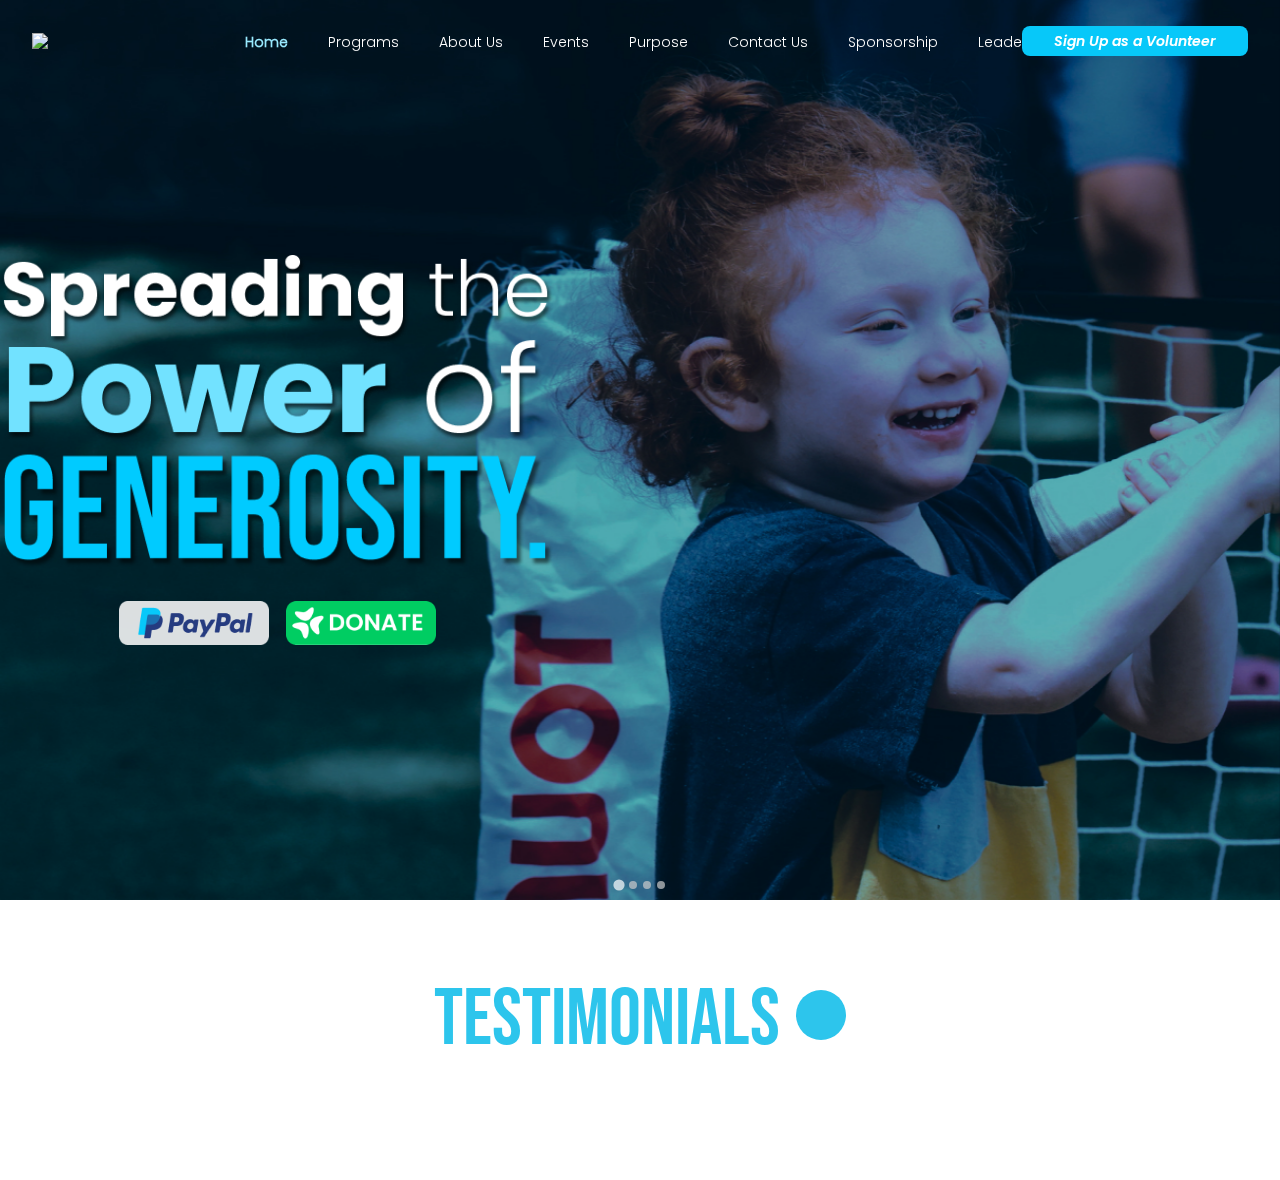
==== index.html @ 35d77b25 "Base files" ====
<!DOCTYPE html>
<html lang="en">

<head>
  <meta charset="UTF-8">
  <meta name="viewport" content="width=device-width, initial-scale=1.0">
  <title>Document</title>
  <link rel="preconnect" href="https://fonts.googleapis.com">
  <link rel="preconnect" href="https://fonts.gstatic.com" crossorigin>
  <link href="https://fonts.googleapis.com/css2?family=Bebas+Neue&display=swap" rel="stylesheet">
  <link rel="stylesheet" href="./css/index.css" />
  <link rel="stylesheet" href="./css/banner.css" />
  <link rel="stylesheet" href="./css/testimonials.css" />
  <link rel="stylesheet" href="./css/splide.min.css" />
</head>

<body>
  <header class="header">
    <div class="header_container">
      <a class="header_logo" href="https://givebackcommunity.org/">
        <figure class="header_logo_image">
          <img src="https://givebackcommunity.org/wp-content/uploads/2024/07/Recurso-1190.png"
            alt="Give back Community">
        </figure>

      </a>
      <nav>
        <div class="menu-main-menu-container">
          <ul id="menu" class="header_menu">
            <li id="menu-item-4943"
              class="menu-item menu-item-type-post_type menu-item-object-page menu-item-home current-menu-item page_item page-item-4826 current_page_item menu-item-4943">
              <a href="https://givebackcommunity.org/" aria-current="page" class="menu-link">Home</a>
            </li>
            <li id="menu-item-4942" class="menu-item menu-item-type-post_type menu-item-object-page menu-item-4942"><a
                href="https://givebackcommunity.org/our-programs/" class="menu-link">Programs</a></li>
            <li id="menu-item-4946" class="menu-item menu-item-type-post_type menu-item-object-page menu-item-4946"><a
                href="https://givebackcommunity.org/about/" class="menu-link">About Us</a></li>
            <li id="menu-item-4946" class="menu-item menu-item-type-post_type menu-item-object-page menu-item-4946"><a
                href="https://givebackcommunity.org/events/" class="menu-link">Events</a></li>
            <li id="menu-item-4949" class="menu-item menu-item-type-post_type menu-item-object-page menu-item-4949"><a
                href="https://givebackcommunity.org/our-values/" class="menu-link">Purpose</a></li>
                <li id="menu-item-4955" class="menu-item menu-item-type-post_type menu-item-object-page menu-item-4955"><a
                  href="https://givebackcommunity.org/contact-us/" class="menu-link">Contact Us</a></li>
            <li id="menu-item-7226" class="menu-item menu-item-type-post_type menu-item-object-page menu-item-7226"><a
                href="https://givebackcommunity.org/sponsorship/" class="menu-link">Sponsorship</a></li>
            <li id="menu-item-7502" class="menu-item menu-item-type-post_type menu-item-object-page menu-item-7502"><a
                href="https://givebackcommunity.org/leaders/" class="menu-link">Leaders</a></li>
            <!-- <li id="menu-item-4952" class="menu-item menu-item-type-post_type menu-item-object-page menu-item-4952"><a
                href="https://givebackcommunity.org/blog/" class="menu-link">Blog</a></li> -->
            
          </ul>
        </div>
      </nav>
      <div class="header_action">
        <a href="https://givebackcommunity.org/gbc-game-day-sign-up-form/" class="btn btn-blue btn-small">Sign Up as a
          Volunteer</a>
      </div>
    </div>
  </header>
  <main>
    <section class="banner">
      <div class="banner_container">
        <div class="banner_wrapper">
          <div class="banner_text">
            <img src="./images/banner_text.png" />
          </div>
          <div class="banner_action">
            <div class="banner_home_action_donations">
              
              <div class="">
                <form action="https://www.paypal.com/donate" method="post" target="_top" style="display: flex;">
                  <input type="hidden" name="hosted_button_id" value="H4XTCT929BQM6" />
                  <input class="btn-paypal" type="image"
                    src="./images/paypal.png" border="0" name="submit"
                    title="PayPal - The safer, easier way to pay online!" alt="Donate with PayPal button" />
                  <img alt="" border="0" src="https://www.paypal.com/en_US/i/scr/pixel.gif" width="1" height="1" />
                </form>
              </div>
              <a href="https://givebackcommunity.org/donations/" class="banner_donate">
                <img class="btn-paypal" src="./images/donate.png"
                  alt="Donate" />
              </a>
            </div>
            <!-- <a href="https://givebackcommunity.org/gbc-game-day-sign-up-form/"
              class="btn btn-lightblue btn-xs banner_home_action_volunteer">Sign Up as a Volunteer</a> -->
          </div>
        </div>
      </div>
      <div id="splideBannerHome" class="splide banner_splide" aria-label="Splide Basic HTML Example">
        <div class="splide__track">
          <ul class="splide__list">
            <li class="splide__slide">
              <img class="banner_splide_image banner_splide_image-desktop"
                src="./images/banner.jpg" alt="Chick fil a" />
              <img class="banner_splide_image banner_splide_image-tablet"
                src="https://givebackcommunity.org/wp-content/uploads/2024/05/Tablet-1.jpg" alt="Chick fil a" />
              <img class="banner_splide_image banner_splide_image-mobile"
                src="https://givebackcommunity.org/wp-content/uploads/2024/05/mobile-1.jpg" alt="Chick fil a" />
            </li>
            <li class="splide__slide">
              <img class="banner_splide_image banner_splide_image-desktop"
                src="./images/banner.jpg" alt="Chick fil a" />
              <img class="banner_splide_image banner_splide_image-tablet"
                src="https://givebackcommunity.org/wp-content/uploads/2024/05/Tablet-2.jpg" alt="Chick fil a" />
              <img class="banner_splide_image banner_splide_image-mobile"
                src="https://givebackcommunity.org/wp-content/uploads/2024/05/mobile-2.jpg" alt="Chick fil a" />
            </li>
            <li class="splide__slide">
              <img class="banner_splide_image banner_splide_image-desktop"
                src="./images/banner.jpg" alt="Chick fil a" />
              <img class="banner_splide_image banner_splide_image-tablet"
                src="https://givebackcommunity.org/wp-content/uploads/2024/05/Tablet-3.jpg" alt="Chick fil a" />
              <img class="banner_splide_image banner_splide_image-mobile"
                src="https://givebackcommunity.org/wp-content/uploads/2024/05/mobile-3.jpg" alt="Chick fil a" />
            </li>
            <li class="splide__slide">
              <img class="banner_splide_image banner_splide_image-desktop"
                src="./images/banner.jpg" alt="Chick fil a" />
              <img class="banner_splide_image banner_splide_image-tablet"
                src="https://givebackcommunity.org/wp-content/uploads/2024/05/Tablet-4.jpg" alt="Chick fil a" />
              <img class="banner_splide_image banner_splide_image-mobile"
                src="https://givebackcommunity.org/wp-content/uploads/2024/05/mobile-4.jpg" alt="Chick fil a" />
            </li>
          </ul>
        </div>
      </div>
    </section>
    <section class="testimonials">
      <h3 class="title title-h3 t-blue-dark t-center title-decorator testimonials_title">
       testimonials <div />
      </h3>
      <!-- <div class="testimonials_list">
        <div class="testimonials_item">
          <img class="testimonials_item_image" src="https://givebackcommunity.org/wp-content/uploads/2024/04/Rachel.jpg" />         
        </div>
        <div>
          <div class="testimonials_item_head">
            <span class="testimonials_item_year">16 years old</span>
            <h3 class="testimonials_item_name">Rachel</h3>
          </div>
          <p class="testimonials_item_text">
            “Being a part of The Give Back Community has benefitted me in ways i can’t even explain. My experience with Give Back School has impacted my life already, it’s an experience I would have everyday if i could.
          </p>
          <p class="testimonials_item_text">
            The children radiate so much happiness, love, and purity that i end up receiving so much more than I gave, i always leave feeling so full of joy. I have learned things from them that i don’t know I would have learned otherwise.”
          </p>
          <div class="testimonials_item_footer">High School Student in Rio de Janeiro</div>
        </div>
      </div> -->
    </section>
  </main>
  <footer></footer>
</body>
<script src="./js/splide.min.js"></script>
<script src="./js/main.js"></script>
</html>
---- css/index.css ----
@font-face {
  font-family: "Poppins";
  src: url("../webfonts/Poppins-BoldItalic.woff2") format("woff2"),
    url("../webfonts/Poppins-BoldItalic.woff") format("woff");
  font-weight: bold;
  font-style: italic;
  font-display: swap;
}

@font-face {
  font-family: "Poppins";
  src: url("../webfonts/Poppins-SemiBoldItalic.woff2") format("woff2"),
    url("../webfonts/Poppins-SemiBoldItalic.woff") format("woff");
  font-weight: 600;
  font-style: italic;
  font-display: swap;
}

@font-face {
  font-family: "Poppins";
  src: url("../webfonts/Poppins-Light.woff2") format("woff2"),
    url("../webfonts/Poppins-Light.woff") format("woff");
  font-weight: 300;
  font-style: normal;
  font-display: swap;
}

@font-face {
  font-family: "Poppins";
  src: url("../webfonts/Poppins-LightItalic.woff2") format("woff2"),
    url("../webfonts/Poppins-LightItalic.woff") format("woff");
  font-weight: 300;
  font-style: italic;
  font-display: swap;
}

@font-face {
  font-family: "Poppins";
  src: url("../webfonts/Poppins-Italic.woff2") format("woff2"),
    url("../webfonts/Poppins-Italic.woff") format("woff");
  font-weight: normal;
  font-style: italic;
  font-display: swap;
}

:root {
 --primary: #07C8F9; 
 --primary-light: #99EAFF; 
 --primary-dark: #2DC5EC; 
 --secundary-dark: #05243d; 
 --white: #FFFFFF;
}

* {
  box-sizing: border-box;
}

body {
  font-family: "Poppins";
  margin: 0;
}

a,
a:visited {
  text-decoration: none;
}
p,
h1,
h2,
h3,
h4,
h5,
h6 {
  margin: 0;
}
figure {
  margin: 0;
  font-size: 0;
}
ul {
  padding: 0;
  margin: 0;
}
li {
  list-style: none;
}

.title-h3 {
  font-size: 5rem;
  line-height: 5rem;
}
.title {
  font-family: "Bebas Neue", sans-serif;
  text-transform: uppercase;
  font-weight: 300;
}
.title-decorator {
  display: flex;
  align-items: center;
  gap: 1rem;
}
.title-decorator div {
  width: 50px;
  height: 50px;
  background-color: var(--primary-dark);
  border-radius: 50px;
  margin: -10px 0 0;
}

.t-blue-dark {
  color: var(--primary-dark);
}
.t-center {
  text-align: center;
}

.btn.btn-blue {
  color: var(--white);
  background-color: var(--primary);
}

.btn-small {
  line-height: 0.875rem;
  font-size: 0.875rem;
  padding: 0.5rem 2rem;
  border-radius: 0.5rem;
}
.btn {
  font-style: italic;
  font-weight: 600;
  cursor: pointer;
  transition: all 0.15s ease-in-out;
  display: inline-block;
}

/*HEADER*/
.header {
  position: fixed;
  width: 100%;
  display: -webkit-box;
  display: -ms-flexbox;
  display: flex;
  -webkit-box-align: center;
  -ms-flex-align: center;
  align-items: center;
  padding: 0 2rem;
  z-index: 99;
  transition: all 0.25s ease-in-out;
}
.header_scrolled {
  background-color: var(--secundary-dark);
  -webkit-box-shadow: 3px 7px 12px 5px rgba(0, 0, 0, 0.11);
  box-shadow: 3px 7px 12px 5px rgba(0, 0, 0, 0.11);
}
.header .header_container {
  position: relative;
  width: 100%;
  height: 82px;
  display: -webkit-box;
  display: -ms-flexbox;
  display: flex;
  -webkit-box-align: center;
  -ms-flex-align: center;
  align-items: center;
  -webkit-box-pack: justify;
  -ms-flex-pack: justify;
  justify-content: space-between;
}
.header .header_logo {
  z-index: 99;
}
.header .header_logo_image {
  z-index: 9;
  width: 168px;
}
.header .header_logo_image img {
  width: 100%;
  cursor: pointer;
}
.header .header_menu {
  position: absolute;
  left: 0;
  right: 0;
  height: 82px;
  display: -webkit-box;
  display: -ms-flexbox;
  display: flex;
  -webkit-box-align: center;
  -ms-flex-align: center;
  align-items: center;
  -webkit-box-pack: center;
  -ms-flex-pack: center;
  justify-content: center;
  gap: 2.5rem;
  top: 0;
}
.header .header_menu a {
  color: var(--white);
  font-weight: 300;
  font-size: 0.875rem;
}
.header .header_menu .current_page_item a, .header .menu .current_page_item a:hover {
  color: var(--primary-light);
  font-weight: bold;
}
.header .header_action {
  z-index: 9;
}
/*HEADER*/

/*BANNER*/
.banner {}
/*BANNER*/

/*FOOTER*/
.footer {}
/*FOOTER*/
---- css/banner.css ----
/*
* BANNER
*/
.banner {
  background-color: #00101d;
  position: relative;
  overflow: hidden;
}

.banner_splide_image {
  width: 100%;
}

.banner_splide_image-tablet,
.banner_splide_image-mobile {
  display: none;
  visibility: hidden;
}

.banner_home_action_donations {
  display: flex;
  gap: 1rem;
  justify-content: center;
}
.btn-paypal {
  max-width: 150px;
}

.btn-paypal:hover {
  opacity: 0.8;
}

.banner_container {
  position: absolute;
  z-index: 4;
  width: 100%;
  height: 100%;
  display: -webkit-box;
  display: -ms-flexbox;
  display: flex;
  -webkit-box-align: center;
  -ms-flex-align: center;
  align-items: center;
  -webkit-box-pack: center;
  -ms-flex-pack: center;
  justify-content: center;
}

.banner_wrapper {
  max-width: 1280px;
  width: 100%;
  margin: 0 auto;
  height: 100%;
  display: flex;
  flex-direction: column;
  justify-content: center;
}

.banner_text {
  margin: 0 0 25px;
}
.banner_text img {
  max-width: 554px;
}
.banner_donate {
  display: flex;
}

.banner_action {
  max-width: 554px;
  width: 100%;
  display: flex;
  align-items: center;
  justify-content: center;
  gap: 1rem;
}

@media screen and (max-width: 1280px) {

  .banner_splide,
  .banner_splide .splide__track {
    height: 100vh;
  }

  .banner_splide .splide__slide img {
    height: 100vh;
    -o-object-fit: cover;
    object-fit: cover;
    -o-object-position: center;
    object-position: center;
  }

  .banner {
    overflow: hidden;
  }

  .banner_action {
    display: -webkit-box;
    display: -ms-flexbox;
    display: flex;
    -webkit-box-orient: vertical;
    -webkit-box-direction: normal;
    -ms-flex-direction: column;
    flex-direction: column;
    gap: 1rem;
  }

  #splideHome .splide__arrows {
    display: none;
    visibility: hidden;
  }
}

@media screen and (max-width: 1024px) {
  
}

@media screen and (max-width: 980px) {


}

@media screen and (max-width: 768px) {
  .banner {
    height: calc(100vh - 82px);
  }

  .banner_splide_image-desktop {
    display: none;
    visibility: hidden;
  }

  .banner_splide_image-tablet {
    display: block;
    visibility: visible;
  }
}

@media screen and (max-width: 580px) {

  .banner_splide_image-desktop,
  .banner_splide_image-tablet {
    display: none;
    visibility: hidden;
  }

  .banner_splide_image-mobile {
    display: block;
    visibility: visible;
  }
}
---- css/testimonials.css ----
.testimonials {
  padding: 5rem 0;
  display: flex;
  flex-direction: column;
}
.testimonials_title {
  align-self: center;
  justify-self: center;
  margin: 0 0 2.5rem;
}
.testimonials_list {
  display: grid;
  grid-template: 1fr / 1fr 1fr;
  gap: 2rem;
}
.testimonials_item {}
.testimonials_item_image {}
.testimonials_item_head {}
.testimonials_item_year {}
.testimonials_item_name {}
.testimonials_item_text {}
.testimonials_item_footer {}
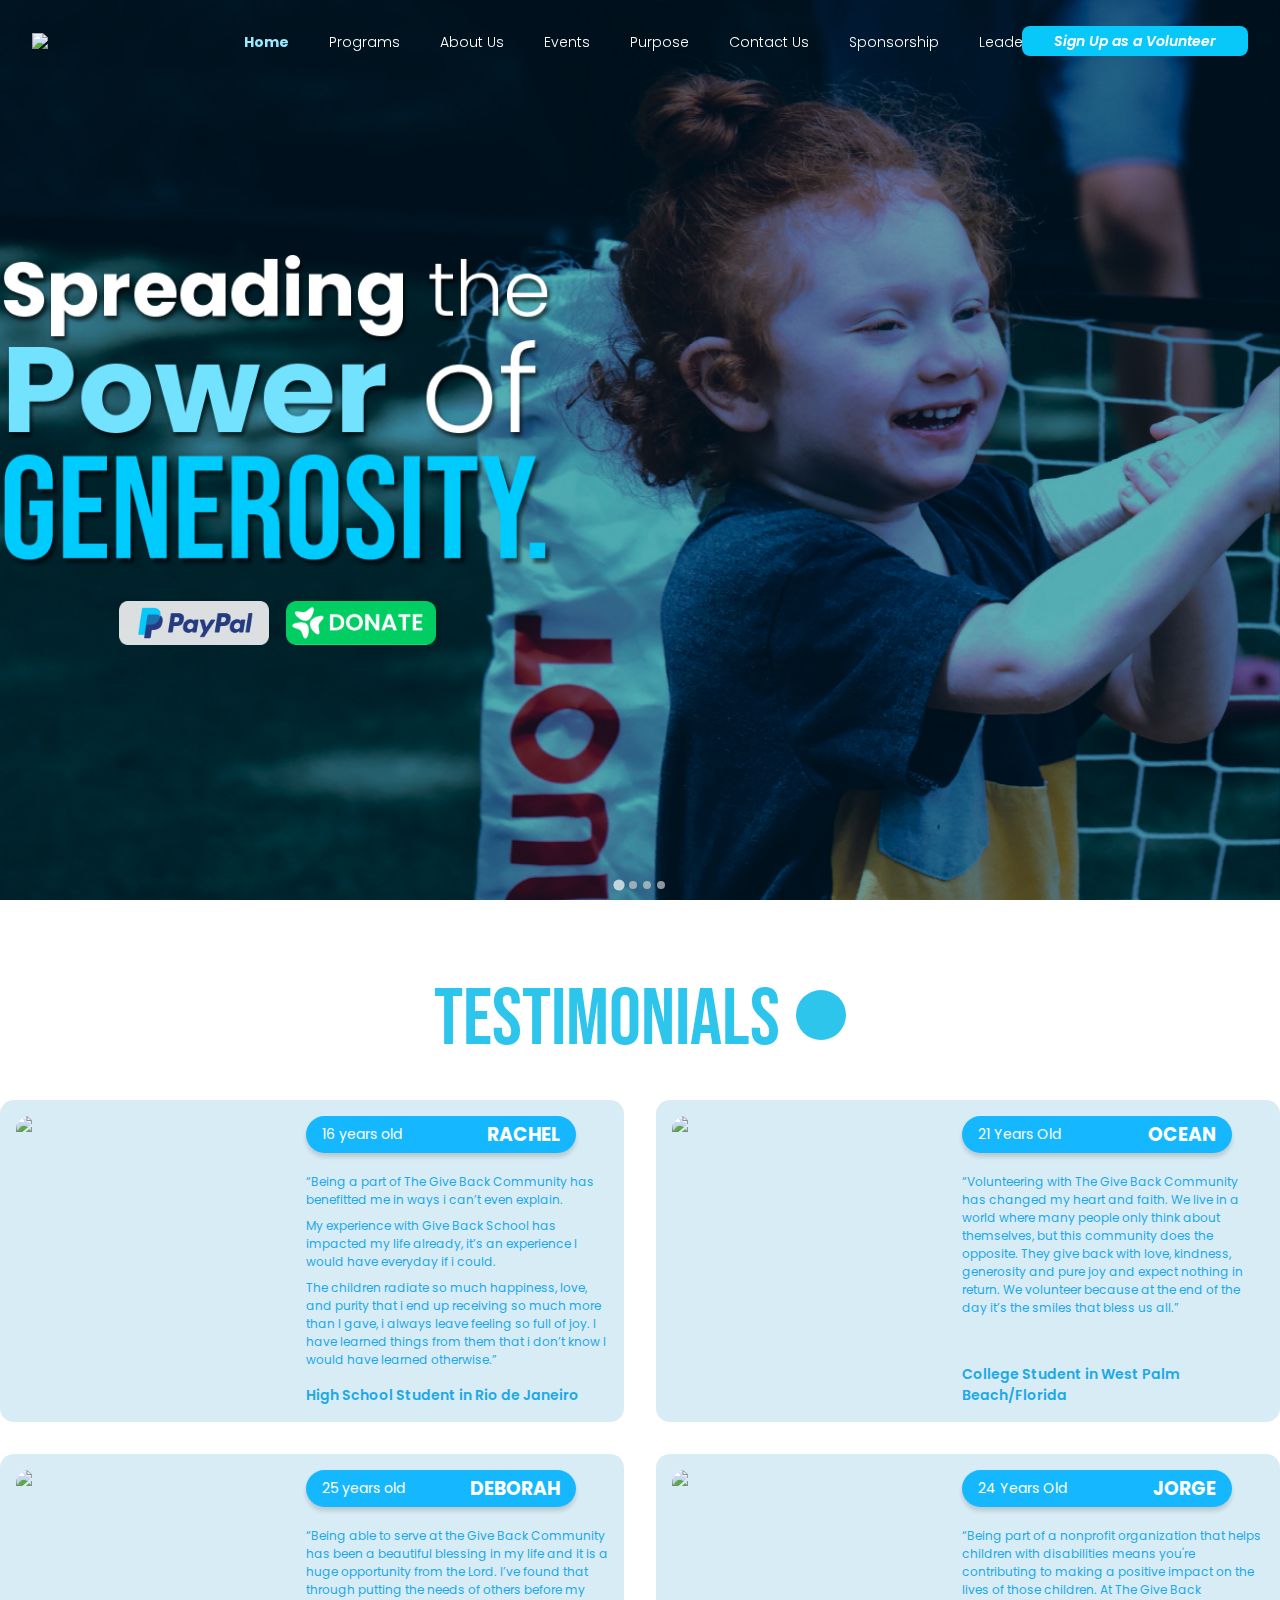
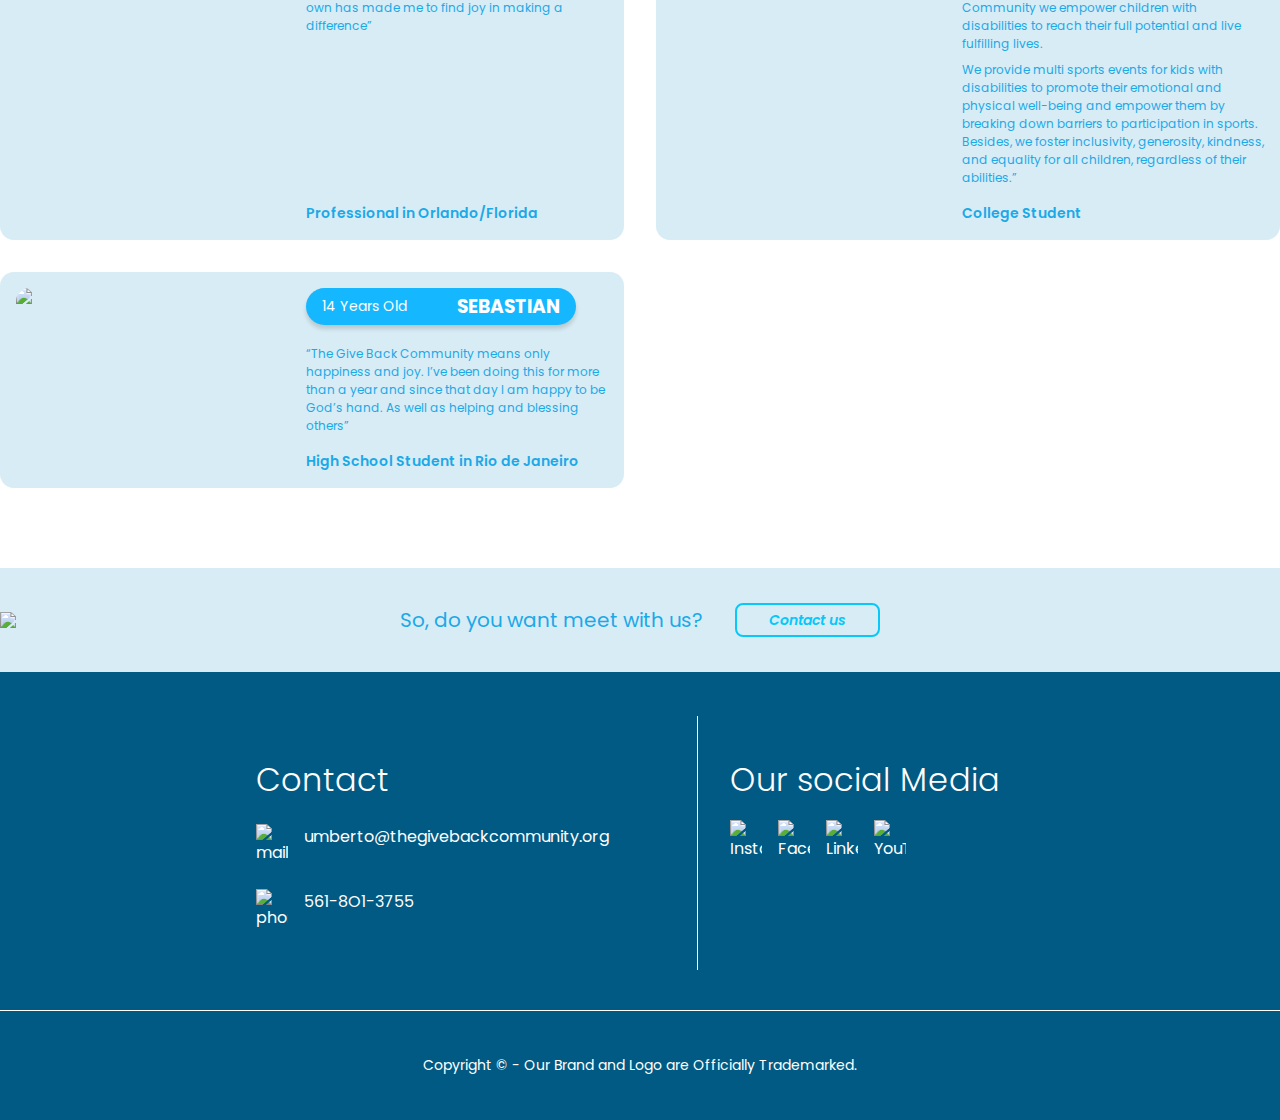
==== commit c04ecb86: "Footer, and testimonials" ====
--- a/index.html
+++ b/index.html
@@ -8,6 +8,9 @@
   <link rel="preconnect" href="https://fonts.googleapis.com">
   <link rel="preconnect" href="https://fonts.gstatic.com" crossorigin>
   <link href="https://fonts.googleapis.com/css2?family=Bebas+Neue&display=swap" rel="stylesheet">
+  <link rel="preconnect" href="https://fonts.googleapis.com">
+  <link rel="preconnect" href="https://fonts.gstatic.com" crossorigin>
+  <link href="https://fonts.googleapis.com/css2?family=Poppins:ital,wght@0,100;0,200;0,300;0,400;0,500;0,600;0,700;0,800;0,900;1,100;1,200;1,300;1,400;1,500;1,600;1,700;1,800;1,900&display=swap" rel="stylesheet">
   <link rel="stylesheet" href="./css/index.css" />
   <link rel="stylesheet" href="./css/banner.css" />
   <link rel="stylesheet" href="./css/testimonials.css" />
@@ -22,7 +25,6 @@
           <img src="https://givebackcommunity.org/wp-content/uploads/2024/07/Recurso-1190.png"
             alt="Give back Community">
         </figure>
-
       </a>
       <nav>
         <div class="menu-main-menu-container">
@@ -129,27 +131,171 @@
       <h3 class="title title-h3 t-blue-dark t-center title-decorator testimonials_title">
        testimonials <div />
       </h3>
-      <!-- <div class="testimonials_list">
-        <div class="testimonials_item">
-          <img class="testimonials_item_image" src="https://givebackcommunity.org/wp-content/uploads/2024/04/Rachel.jpg" />         
-        </div>
-        <div>
-          <div class="testimonials_item_head">
-            <span class="testimonials_item_year">16 years old</span>
-            <h3 class="testimonials_item_name">Rachel</h3>
-          </div>
-          <p class="testimonials_item_text">
-            “Being a part of The Give Back Community has benefitted me in ways i can’t even explain. My experience with Give Back School has impacted my life already, it’s an experience I would have everyday if i could.
-          </p>
-          <p class="testimonials_item_text">
-            The children radiate so much happiness, love, and purity that i end up receiving so much more than I gave, i always leave feeling so full of joy. I have learned things from them that i don’t know I would have learned otherwise.”
-          </p>
-          <div class="testimonials_item_footer">High School Student in Rio de Janeiro</div>
-        </div>
-      </div> -->
+      <div class="container">
+        <div class="testimonials_list">
+          <div class="testimonials_item">
+            <img class="testimonials_item_image" src="https://givebackcommunity.org/wp-content/uploads/2024/04/Rachel.jpg" />   
+            <div class="testimonials_item_right">
+              <div class="testimonials_item_body">
+                <div class="testimonials_item_head">
+                  <span class="testimonials_item_year">16 years old</span>
+                  <h3 class="testimonials_item_name">Rachel</h3>
+                </div>
+                <div>
+                  <p class="testimonials_item_text">
+                    “Being a part of The Give Back Community has benefitted me in ways i can’t even explain.
+                  </p>
+                  <p class="testimonials_item_text">
+                    My experience with Give Back School has impacted my life already, it’s an experience I would have everyday if i could.
+                  </p>
+                  <p class="testimonials_item_text">
+                    The children radiate so much happiness, love, and purity that i end up receiving so much more than I gave, i always leave feeling so full of joy. I have learned things from them that i don’t know I would have learned otherwise.”
+                  </p>
+                </div>
+              </div>
+              <div class="testimonials_item_footer">High School Student in Rio de Janeiro</div>
+            </div>      
+          </div>
+          <div class="testimonials_item">
+            <img class="testimonials_item_image" src="https://givebackcommunity.org/wp-content/uploads/2024/04/ocean.jpg" />   
+            <div class="testimonials_item_right">
+              <div class="testimonials_item_body">
+                <div class="testimonials_item_head">
+                  <span class="testimonials_item_year">21 Years Old</span>
+                  <h3 class="testimonials_item_name">Ocean</h3>
+                </div>
+                <div>
+                  <p class="testimonials_item_text">
+                    “Volunteering with The Give Back Community has changed my heart and faith. We live in a world where many people only think about themselves, but this community does the opposite. They give back with love, kindness, generosity and pure joy and expect nothing in return. We volunteer because at the end of the day it’s the smiles that bless us all.”
+                  </p>
+                </div>
+              </div>
+              <div class="testimonials_item_footer">College Student in West Palm Beach/Florida</div>
+            </div>      
+          </div>
+          <div class="testimonials_item">
+            <img class="testimonials_item_image" src="https://givebackcommunity.org/wp-content/uploads/2024/04/debora.jpg" />   
+            <div class="testimonials_item_right">
+              <div class="testimonials_item_body">
+                <div class="testimonials_item_head">
+                  <span class="testimonials_item_year">25 years old</span>
+                  <h3 class="testimonials_item_name">Deborah</h3>
+                </div>
+                <div>
+                  <p class="testimonials_item_text">
+                    “Being able to serve at the Give Back Community has been a beautiful blessing in my life and it is a huge opportunity from the Lord. I’ve found that through putting the needs of others before my own has made me to find joy in making a difference”
+                  </p>
+                </div>
+              </div>
+              <div class="testimonials_item_footer">Professional in Orlando/Florida</div>
+            </div>      
+          </div>
+          <div class="testimonials_item">
+            <img class="testimonials_item_image" src="https://givebackcommunity.org/wp-content/uploads/2024/04/debora.jpg" />   
+            <div class="testimonials_item_right">
+              <div class="testimonials_item_body">
+                <div class="testimonials_item_head">
+                  <span class="testimonials_item_year">24 Years Old</span>
+                  <h3 class="testimonials_item_name">Jorge</h3>
+                </div>
+                <div>
+                  <p class="testimonials_item_text">
+                    “Being part of a nonprofit organization that helps children with disabilities means you're contributing to making a positive impact on the lives of those children. At The Give Back Community we empower children with disabilities to reach their full potential and live fulfilling lives.
+                  </p>
+                  <p class="testimonials_item_text">
+                    We provide multi sports events for kids with disabilities to promote their emotional and physical well-being and empower them by breaking down barriers to participation in sports. Besides, we foster inclusivity, generosity, kindness, and equality for all children, regardless of their abilities.”
+                  </p>
+                </div>
+              </div>
+              <div class="testimonials_item_footer">College Student</div>
+            </div>      
+          </div>
+          <div class="testimonials_item">
+            <img class="testimonials_item_image" src="https://givebackcommunity.org/wp-content/uploads/2024/04/sebastian.jpg" />   
+            <div class="testimonials_item_right">
+              <div class="testimonials_item_body">
+                <div class="testimonials_item_head">
+                  <span class="testimonials_item_year">14 Years Old</span>
+                  <h3 class="testimonials_item_name">Sebastian</h3>
+                </div>
+                <div>
+                  <p class="testimonials_item_text">
+                    “The Give Back Community means only happiness and joy. I’ve been doing this for more than a year and since that day I am happy to be God’s hand. As well as helping and blessing others”
+                  </p>
+                </div>
+              </div>
+              <div class="testimonials_item_footer">High School Student in Rio de Janeiro</div>
+            </div>      
+          </div>
+        </div>
+      </div>
     </section>
   </main>
-  <footer></footer>
+  <footer>
+    <div class="footer">
+      <div class="footer_top">
+        <div class="container">
+          <div class="footer_top_wrapper">
+            <a class="header_logo" href="https://givebackcommunity.org/">
+              <figure class="footer_logo_image">
+                <img src="https://givebackcommunity.org/wp-content/uploads/2024/07/Recurso-1190.png"
+                  alt="Give back Community">
+              </figure>
+            </a>
+            <div class="footer_top_content">
+              <p>So, do you want meet with us?</p>
+              <a href="https://givebackcommunity.org/contacts-us/" class="btn btn-blue btn-small btn-outline">Contact us</a>
+            </div>
+          </div>
+        </div>
+      </div>
+      <div class="footer_bottom">
+        <div class="container">
+          <div class="footer_bottom_wrapper">
+            <div class="footer_bottom_content footer_bottom_border">
+              <h4 class="footer_bottom_title">Contact</h4>
+              <a class="footer_bottom_link" href="mailto:umberto@thegivebackcommunity.org">
+                <img src="https://givebackcommunity.org/wp-content/uploads/2024/01/contact_email.svg" alt="mail">
+                <span>umberto@thegivebackcommunity.org</span>
+              </a>
+              <a class="footer_bottom_link" href="tel:+15618O13755">
+                <img src="https://givebackcommunity.org/wp-content/uploads/2024/01/contact_phone.svg" alt="phone">
+                <span>561-8O1-3755</span>
+              </a>
+            </div>
+            <div class="footer_bottom_content">
+              <h4 class="footer_bottom_title">Our social Media</h4>
+              <ul class="footer_bottom_menu">
+                <li>
+                  <a href="https://www.instagram.com/givebackcommunity1/" target="_blank" class="footer_bottom_link">
+                    <img src="https://givebackcommunity.org/wp-content/uploads/2024/01/contact_instagram.svg" alt="Instagram">
+                  </a>
+                </li>
+                <li>
+                  <a href="https://m.facebook.com/thegivebackcommunity/" target="_blank" class="footer_bottom_link">
+                    <img src="https://givebackcommunity.org/wp-content/uploads/2024/01/contact_facebook.svg" alt="Facebook">
+                  </a>
+                </li>
+                <li>
+                  <a href="https://www.linkedin.com/company/the-give-back-community/" target="_blank" class="footer_bottom_link">
+                    <img src="https://givebackcommunity.org/wp-content/uploads/2024/01/contact_linkedin.svg" alt="Linkedin">
+                  </a>
+                </li>
+                <li>
+                  <a href="https://www.youtube.com/@thegivebackcommunity3528" target="_blank" class="footer_bottom_link">
+                    <img src="https://givebackcommunity.org/wp-content/uploads/2024/01/contact_youtube.svg" alt="YouTube">
+                  </a>
+                </li>
+              </ul>
+            </div>
+          </div>
+          <div class="footer_bottom_copy">
+            Copyright © - Our Brand and Logo are Officially Trademarked.
+          </div>
+        </div>
+      </div>
+    </div>
+  </footer>
 </body>
 <script src="./js/splide.min.js"></script>
 <script src="./js/main.js"></script>
--- a/css/index.css
+++ b/css/index.css
@@ -84,6 +84,10 @@
 li {
   list-style: none;
 }
+.container {
+  max-width: 1280px;
+  margin: 0 auto;
+}
 
 .title-h3 {
   font-size: 5rem;
@@ -114,23 +118,32 @@
   text-align: center;
 }
 
-.btn.btn-blue {
-  color: var(--white);
-  background-color: var(--primary);
-}
-
+.btn {
+  font-style: italic;
+  font-weight: 600;
+  cursor: pointer;
+  transition: all 0.15s ease-in-out;
+  display: inline-block;
+}
 .btn-small {
   line-height: 0.875rem;
   font-size: 0.875rem;
   padding: 0.5rem 2rem;
   border-radius: 0.5rem;
 }
-.btn {
-  font-style: italic;
-  font-weight: 600;
-  cursor: pointer;
-  transition: all 0.15s ease-in-out;
-  display: inline-block;
+
+.btn.btn-blue {
+  color: var(--white);
+  background-color: var(--primary);
+}
+
+.btn-outline {
+  border: 2px solid;
+}
+.btn.btn-blue.btn-outline {
+  background-color: transparent;
+  border-color: var(--primary);
+  color: var(--primary);
 }
 
 /*HEADER*/
@@ -214,4 +227,97 @@
 
 /*FOOTER*/
 .footer {}
+.footer_top {
+  background-color: #D8ECF5;
+  padding: 2.75rem 0;
+}
+.footer_logo_image {
+  width: 168px;
+}
+.footer_logo_image img {
+  max-width: 100%;
+}
+.footer_top_wrapper {
+  position: relative;
+  display: flex;
+  align-items: center;
+  gap: 2rem;
+}
+.footer_top_content {
+  display: flex;
+  align-items: center;
+  justify-content: center;
+  gap: 2rem;
+  position: absolute;
+  left: 0;
+  right: 0;
+}
+.footer_top_content p {
+  color: #1CA9E8;
+  font-size: 1.25rem;
+}
+.footer_bottom {
+  padding: 2.75rem 0;
+  background-color: #005A83;
+}
+.footer_bottom_wrapper {
+  max-width: 768px;
+  margin: 0 auto 2.5rem;
+  display: grid;
+  grid-template: 1fr / 0.6fr 0.4fr;
+  gap: 2rem;
+}
+.footer_bottom_border {
+  border-right: 1px solid #ffffff;
+}
+.footer_bottom_title {
+  font-size: 2rem;
+  font-weight: 300;
+  color: var(--white);
+  margin: 0 0 1.25rem;
+}
+.footer_bottom_content {
+  display: inline-flex;
+  flex-direction: column;
+  justify-content: flex-start;
+  padding: 2.5rem 0;
+}
+.footer_bottom_link {
+  display: inline-flex;
+  align-self: flex-start;
+  margin: 0 0 1.5rem;
+  gap: 1rem;
+  color: var(--white);
+}
+.footer_bottom_link:last-child {
+  margin: 0;
+}
+.footer_bottom_link img {
+  width: 2rem;
+}
+.footer_bottom_menu {
+  display: flex;
+  gap: 1rem;
+  align-items: center;
+}
+.footer_bottom_menu a img {
+ max-width: 100%;
+ width: auto;
+}
+.footer_bottom_menu a {
+  width: 2rem;
+  height: 2rem;
+  display: flex;
+  align-items: center;
+  justify-content: center;
+}
+.footer_bottom_copy {
+  display: flex;
+  padding: 2.75rem 0 0;
+  align-items: center;
+  justify-content: center;
+  color: #ffffff;
+  font-size: 0.875rem;
+  border-top: 1px solid #ffffff;
+}
 /*FOOTER*/--- a/css/testimonials.css
+++ b/css/testimonials.css
@@ -13,10 +13,57 @@
   grid-template: 1fr / 1fr 1fr;
   gap: 2rem;
 }
-.testimonials_item {}
-.testimonials_item_image {}
-.testimonials_item_head {}
-.testimonials_item_year {}
-.testimonials_item_name {}
-.testimonials_item_text {}
-.testimonials_item_footer {}+.testimonials_item {
+  background-color: #D8ECF5;
+  border-radius: 14px;
+  padding: 1rem;
+  display: grid;
+  grid-template: 1fr / 250px 1fr;
+  gap: 2.5rem;
+}
+.testimonials_item_image {
+  max-width: 100%;
+  border-radius: 0.875rem;
+}
+.testimonials_item_right {
+  display: flex;
+  flex-direction: column;
+  justify-content: space-between;
+  gap: 1rem;
+}
+.testimonials_item_body {
+
+}
+.testimonials_item_head {
+  display: flex;
+  align-items: center;
+  justify-content: space-between;
+  background-color: #15B7FF;
+  box-shadow: 0 4px 4px 0 rgba(0, 0, 0, 0.15);
+  border-radius: 28px;
+  padding: 0.25rem 1rem;
+  margin: 0 0 1.25rem;
+  max-width: 270px;
+}
+.testimonials_item_year {
+  color: var(--white);
+  font-size: 0.875rem;
+}
+.testimonials_item_name {
+  color: var(--white);
+  text-transform: uppercase;
+  font-weight: bold;
+}
+.testimonials_item_text {
+  font-size: 0.75rem;
+  color: #1CA9E8;
+  margin: 0 0 0.5rem;
+}
+.testimonials_item_text:last-child {
+  margin: 0;
+}
+.testimonials_item_footer {
+  color: #1CA9E8;
+  font-size: 0.875rem;
+  font-weight: 600;
+}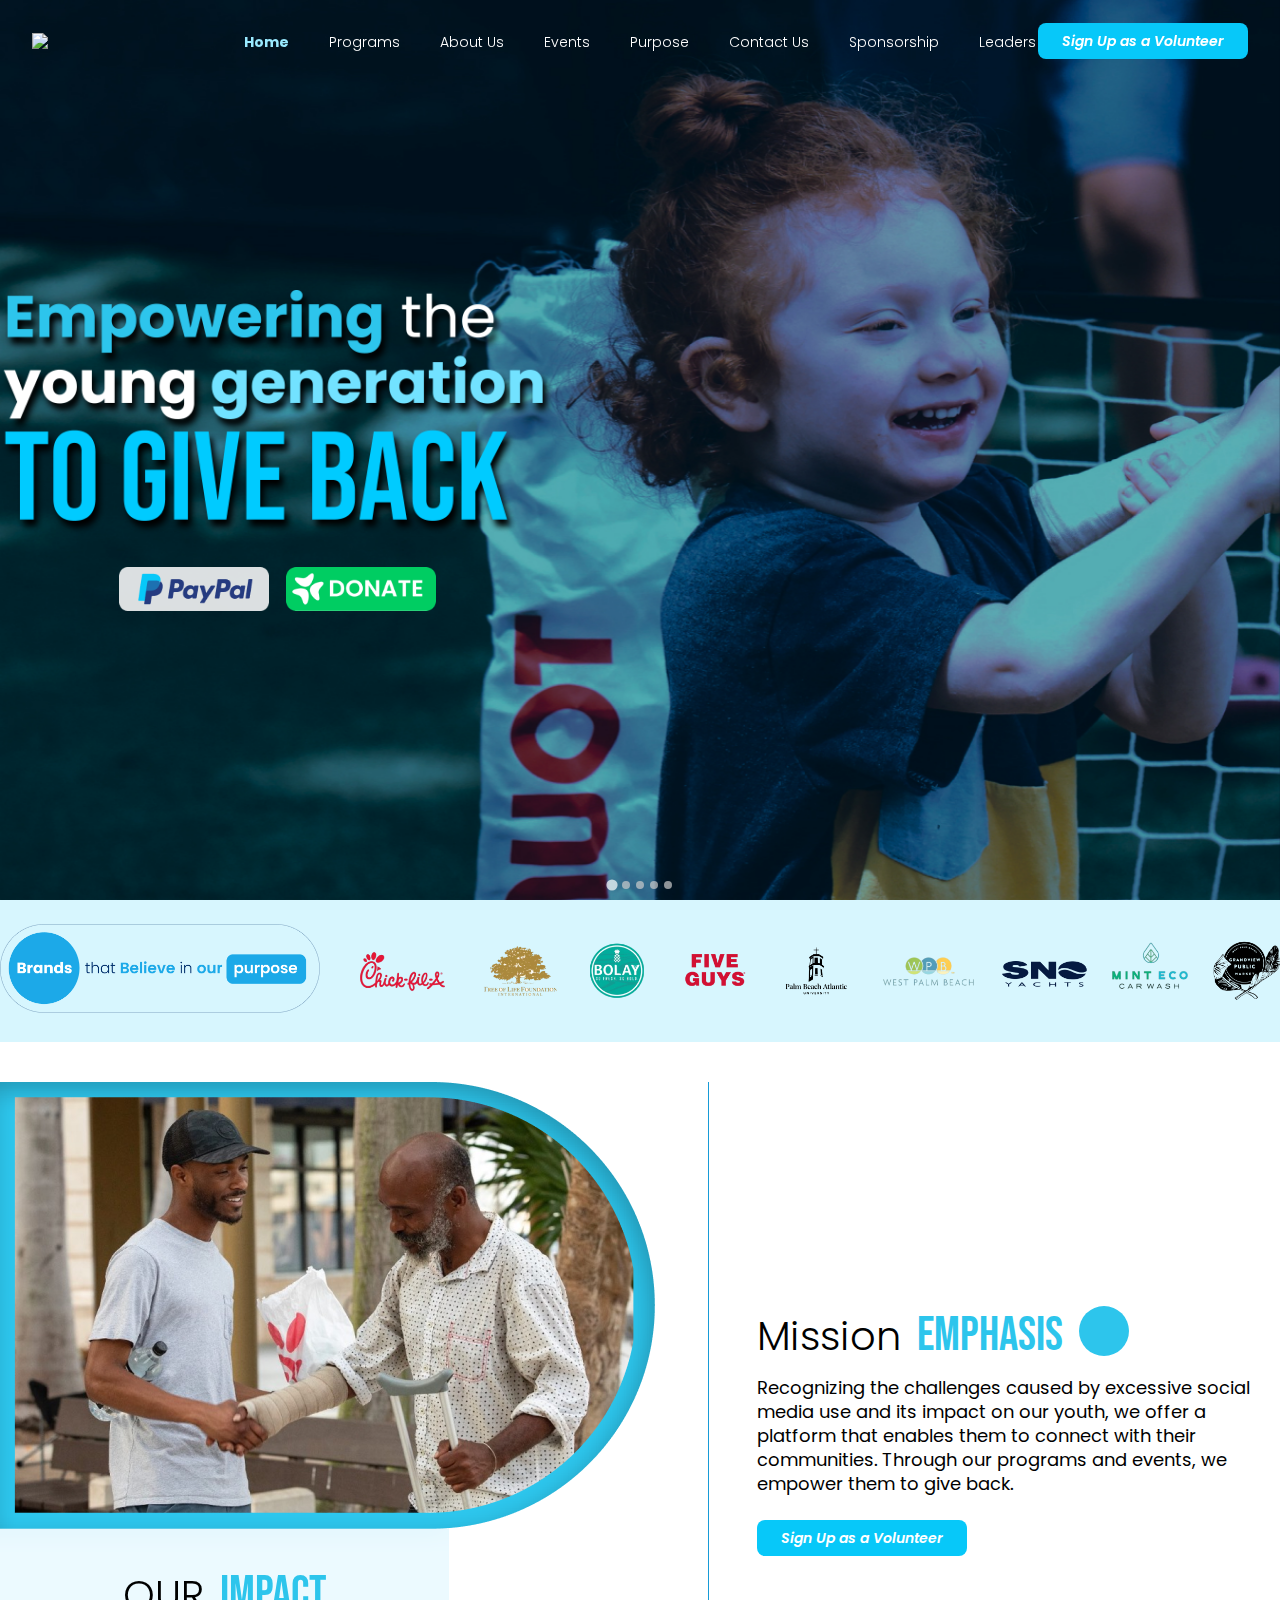
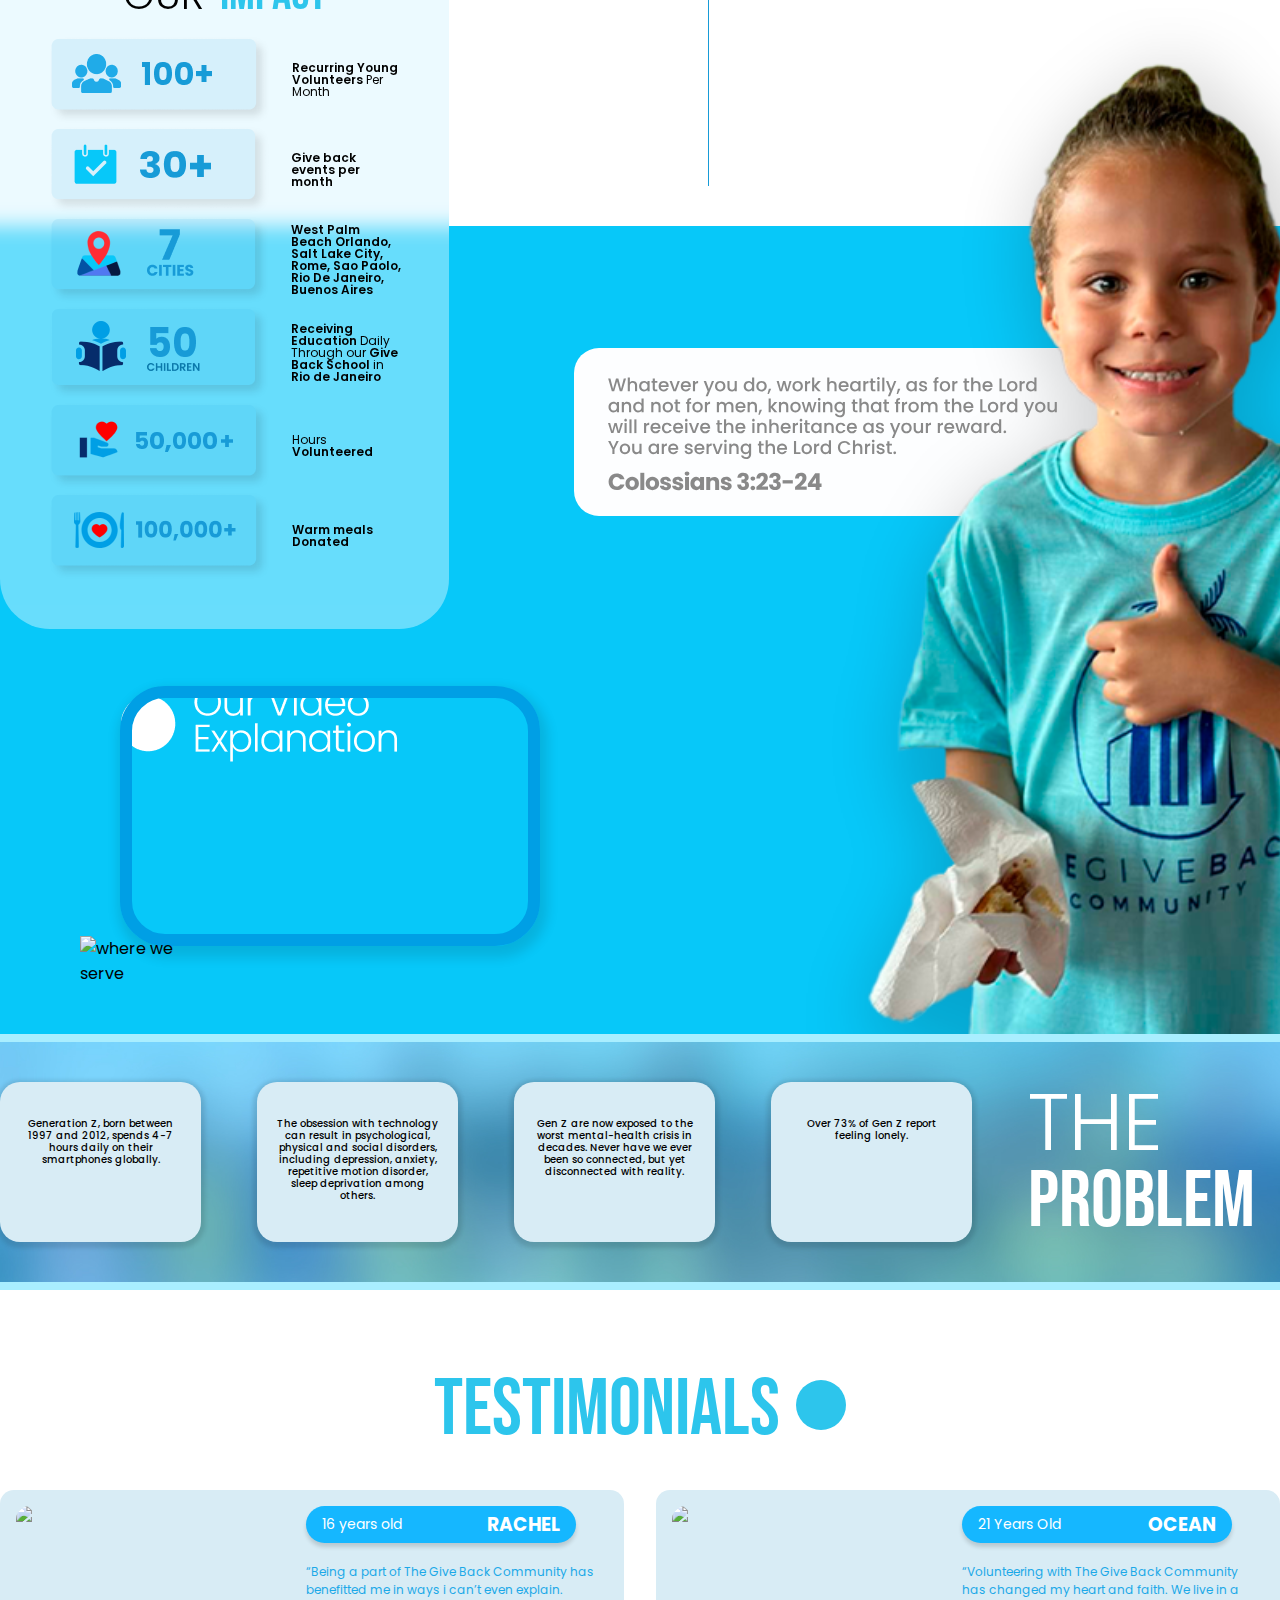
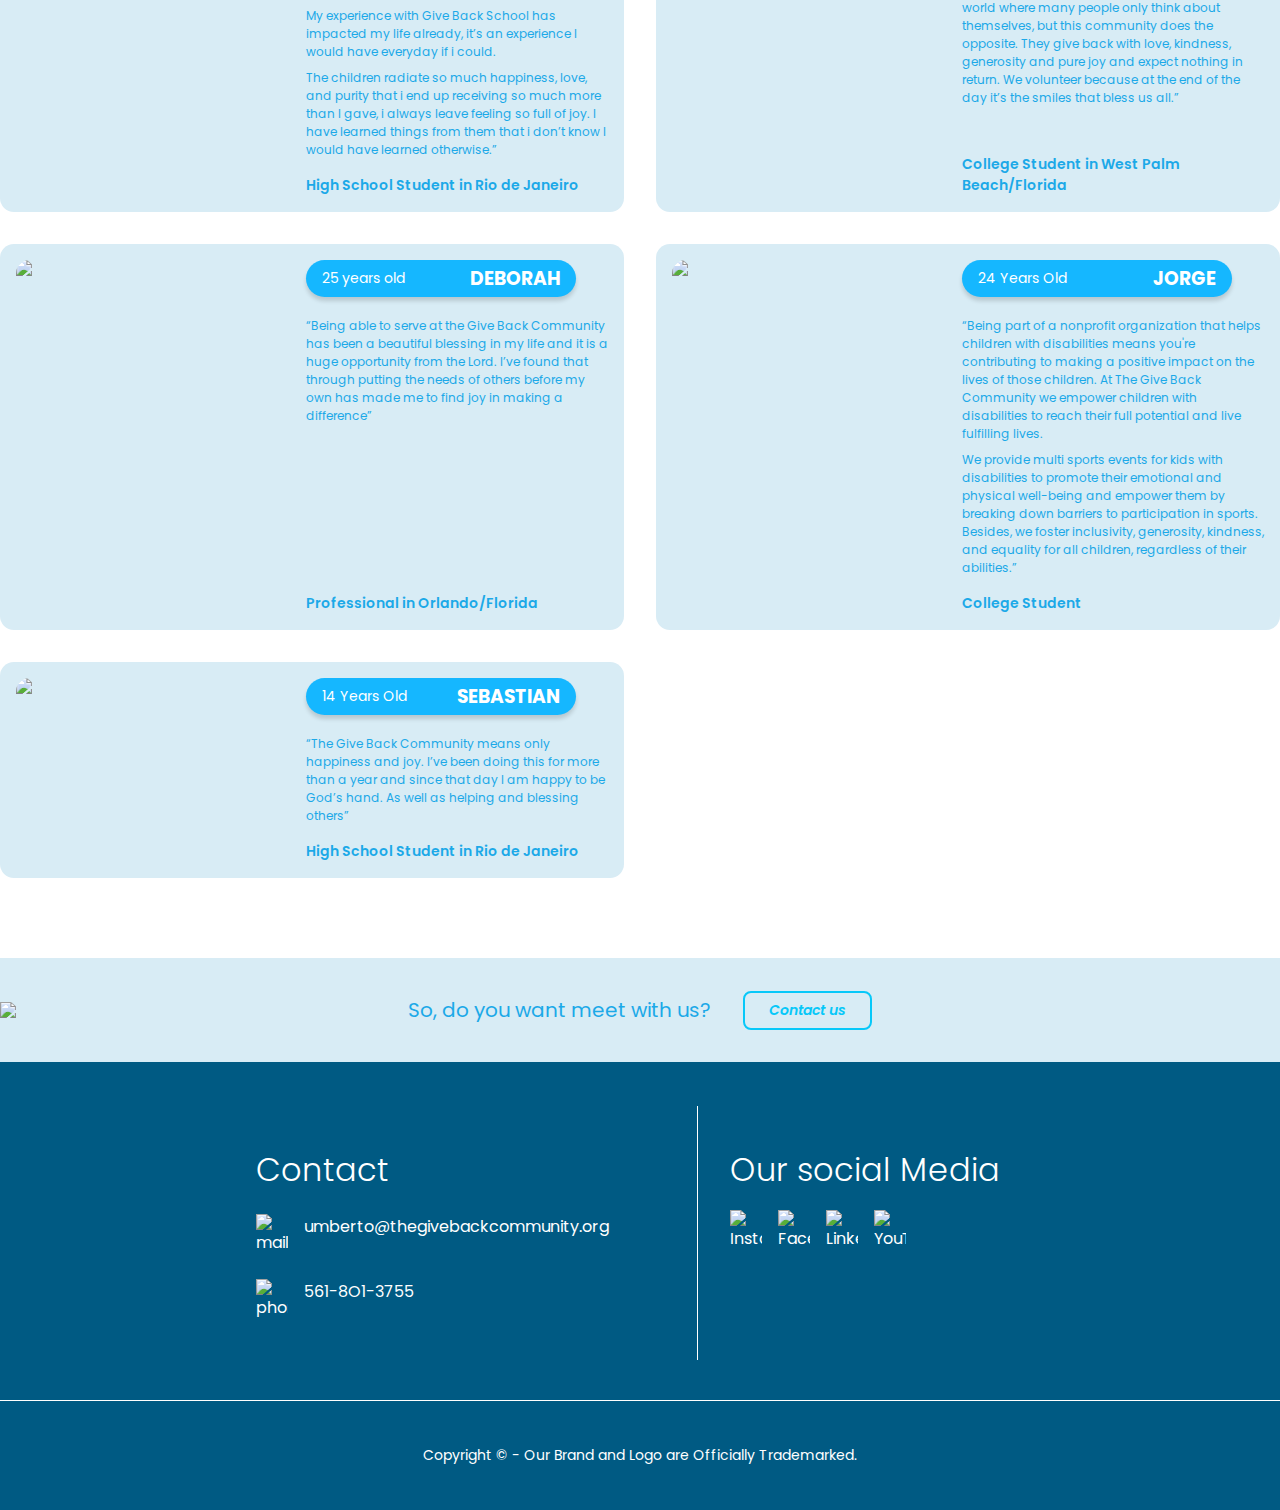
==== commit 3d2a895c: "Last update" ====
--- a/index.html
+++ b/index.html
@@ -93,42 +93,196 @@
           <ul class="splide__list">
             <li class="splide__slide">
               <img class="banner_splide_image banner_splide_image-desktop"
-                src="./images/banner.jpg" alt="Chick fil a" />
+                src="./images/banner_dsk_1.jpg" alt="Chick fil a" />
               <img class="banner_splide_image banner_splide_image-tablet"
-                src="https://givebackcommunity.org/wp-content/uploads/2024/05/Tablet-1.jpg" alt="Chick fil a" />
+                src="./images/banner_tb_1.jpg" alt="Chick fil a" />
               <img class="banner_splide_image banner_splide_image-mobile"
-                src="https://givebackcommunity.org/wp-content/uploads/2024/05/mobile-1.jpg" alt="Chick fil a" />
+                src="./images/banner_mb_1.jpg" alt="Chick fil a" />
             </li>
             <li class="splide__slide">
               <img class="banner_splide_image banner_splide_image-desktop"
-                src="./images/banner.jpg" alt="Chick fil a" />
+                src="./images/banner_dsk_2.jpg" alt="Chick fil a" />
               <img class="banner_splide_image banner_splide_image-tablet"
-                src="https://givebackcommunity.org/wp-content/uploads/2024/05/Tablet-2.jpg" alt="Chick fil a" />
+                src="./images/banner_tb_2.jpg" alt="Chick fil a" />
               <img class="banner_splide_image banner_splide_image-mobile"
-                src="https://givebackcommunity.org/wp-content/uploads/2024/05/mobile-2.jpg" alt="Chick fil a" />
+                src="./images/banner_mb_2.jpg" alt="Chick fil a" />
             </li>
             <li class="splide__slide">
               <img class="banner_splide_image banner_splide_image-desktop"
-                src="./images/banner.jpg" alt="Chick fil a" />
+                src="./images/banner_dsk_3.jpg" alt="Chick fil a" />
               <img class="banner_splide_image banner_splide_image-tablet"
-                src="https://givebackcommunity.org/wp-content/uploads/2024/05/Tablet-3.jpg" alt="Chick fil a" />
+                src="./images/banner_tb_3.jpg" alt="Chick fil a" />
               <img class="banner_splide_image banner_splide_image-mobile"
-                src="https://givebackcommunity.org/wp-content/uploads/2024/05/mobile-3.jpg" alt="Chick fil a" />
+                src="./images/banner_mb_3.jpg" alt="Chick fil a" />
             </li>
             <li class="splide__slide">
               <img class="banner_splide_image banner_splide_image-desktop"
-                src="./images/banner.jpg" alt="Chick fil a" />
+                src="./images/banner_dsk_4.jpg" alt="Chick fil a" />
               <img class="banner_splide_image banner_splide_image-tablet"
-                src="https://givebackcommunity.org/wp-content/uploads/2024/05/Tablet-4.jpg" alt="Chick fil a" />
+                src="./images/banner_tb_4.jpg" alt="Chick fil a" />
               <img class="banner_splide_image banner_splide_image-mobile"
-                src="https://givebackcommunity.org/wp-content/uploads/2024/05/mobile-4.jpg" alt="Chick fil a" />
+                src="./images/banner_mb_4.jpg" alt="Chick fil a" />
+            </li>
+            <li class="splide__slide">
+              <img class="banner_splide_image banner_splide_image-desktop"
+                src="./images/banner_dsk_5.jpg" alt="Chick fil a" />
+              <img class="banner_splide_image banner_splide_image-tablet"
+                src="./images/banner_tb_5.jpg" alt="Chick fil a" />
+              <img class="banner_splide_image banner_splide_image-mobile"
+                src="./images/banner_mb_5.jpg" alt="Chick fil a" />
             </li>
           </ul>
         </div>
       </div>
     </section>
+    <section class="home_brand">
+      <div class="container">
+        <div class="home_brand_grid">
+          <div class="home_brand_text">
+            <img src="./images/brandtext.png" alt="Brand believe our purpose">
+          </div>
+          <div class="home_brand_list">
+            <img src="./images/brand_list.png" alt="Brand list">
+          </div>
+        </div>
+      </div>
+    </section>
+    <section class="home_mission">
+      <div class="container">
+        <div class="home_mission_grid">
+          <div class="home_mission_image">
+            <img src="./images/mission_first.png" alt="Mission Emphasis">
+            <div class="home_impact_float">
+              <div class="home_mission_title home_impact_title ">
+                <h4 class="title title-h4 home_mission_title_normal ">OUR</h4>
+                <h4 class="title title-h4 t-blue-dark t-center title-bebas title-align-center title-decorator">
+                  impact 
+                 </h4>
+              </div>
+              <div class="home_impact_item">
+                <img src="./images/home_impact_1.png" alt=" Recurring Young Volunteers Per Month">
+                <div class="home_impact_item_text">
+                  <p class="">
+                    <strong>Recurring Young Volunteers</strong> Per Month
+                  </p>
+                </div>
+              </div>
+              <div class="home_impact_item">
+                <img src="./images/home_impact_2.png" alt="Give back events per month">
+              
+                <div class="home_impact_item_text">
+                  <p class="">
+                    <strong>Give back events per month</strong>
+                  </p>
+                </div>
+              </div>
+              <div class="home_impact_item">
+                <img src="./images/home_impact_3.png" alt="West Palm Beach Orlando, Salt Lake City, Rome, Sao Paolo, Rio De Janeiro, Buenos Aires">
+              
+                <div class="home_impact_item_text">
+                  <p class="">
+                    <strong>West Palm Beach Orlando, Salt Lake City, Rome, Sao Paolo, Rio De Janeiro, Buenos Aires</strong>
+                  </p>
+                </div>
+              </div>
+              <div class="home_impact_item">
+                <img src="./images/home_impact_4.png" alt="Receiving Education Daily Through our Give Back School in Rio de Janeiro">
+               
+                <div class="home_impact_item_text">
+                  <p class="">
+                    <strong>Receiving Education</strong> Daily Through our <strong>Give Back School</strong> in <strong>Rio de Janeiro</strong>
+                  </p>
+                </div>
+              </div>
+              <div class="home_impact_item">
+                <img src="./images/home_impact_5.png" alt="Hours Volunteered">
+               
+                <div class="home_impact_item_text">
+                  <p class="">
+                    Hours <strong>Volunteered</strong>
+                  </p>
+                </div>
+              </div>
+              <div class="home_impact_item">
+                <img src="./images/home_impact_6.png" alt="Warm meals Donated">
+               
+                <div class="home_impact_item_text">
+                  <p class="">
+                    <strong>Warm meals Donated</strong>
+                  </p>
+                </div>
+              </div>
+              
+            </div>
+          </div>
+          <div class="home_mission_text">
+            <div class="home_mission_title">
+              <h4 class="title title-h4 home_mission_title_normal">Mission</h4>
+              <h4 class="title title-h4 t-blue-dark t-center title-bebas title-align-center title-decorator">
+                emphasis <div />
+               </h4>
+            </div>
+            <p class="home_mission_paragraph">
+              Recognizing the challenges caused by excessive social media use and its impact on our youth, we offer a platform that enables them to connect with their communities. Through our programs and events, we empower them to give back.
+            </p>
+            <a href="https://givebackcommunity.org/gbc-game-day-sign-up-form/" class="btn btn-blue btn-small">Sign Up as a
+              Volunteer</a>
+          </div>
+        </div>
+      </div>
+    </section>
+    <section class="home_impact">
+      <div class="container">
+        <div class="home_impact_grid">
+          <div class="home_impact_video">
+            <div class="home_impact_video_content">
+              <img class="home_impact_video_image" src="https://givebackcommunity.org/wp-content/uploads/2024/01/video_seal.png" alt="where we serve">
+              <img class="home_impact_video_frame" src="./images/home_impact_video.png" alt="Our Video Explanation">
+              <div class="home_impact_video_source">
+                <iframe src="https://www.youtube.com/embed/8VndMbOiWxc?si=57x3BQxmb-Sg6-_A" title="YouTube video player" frameborder="0" allow="accelerometer; autoplay; clipboard-write; encrypted-media; gyroscope; picture-in-picture; web-share" referrerpolicy="strict-origin-when-cross-origin" allowfullscreen=""></iframe>
+              </div>
+            </div>
+          </div>
+          
+          <div class="home_impact_girl">
+
+            <img src="./images/girl_mission.svg" alt="">
+          </div>
+        </div>
+      </div>
+    </section>
+    <section class="home_problem">
+      <div class="container">
+        <div class="home_problem_grid">
+          <div class="home_problem_list">
+            <div class="home_problem_item">
+              <img src="https://givebackcommunity.org/wp-content/uploads/2024/03/smart-phones-1.png" alt="">
+              <p>Generation Z, born between  1997 and 2012, spends 4-7 hours daily on their smartphones globally.</p>
+            </div>
+            <div class="home_problem_item">
+              <img src="https://givebackcommunity.org/wp-content/uploads/2024/03/psicologycal-2.png" alt="">
+              <p>The obsession with technology can result in psychological, physical and social disorders, including depression, anxiety, repetitive motion disorder, sleep deprivation among others.</p>
+            </div>
+            <div class="home_problem_item">
+              <img src="https://givebackcommunity.org/wp-content/uploads/2024/03/brain-damage-3.png" alt="">
+              <p>Gen Z are now exposed to the worst mental-health crisis in decades. Never have we ever been so connected, but yet disconnected with reality.</p>
+            </div>
+            <div class="home_problem_item">
+              <img src="https://givebackcommunity.org/wp-content/uploads/2024/03/lonely-4.png" alt="">
+              <p>Over 73% of Gen Z report feeling lonely.</p>
+            </div>
+          </div>
+          <div class="home_problem_title">
+            <h4 class="title title-h3 t-white">THE</h4>
+            <h4 class="title title-h3 t-white t-center title-bebas title-decorator">
+              PROBLEM 
+              </h4>
+          </div>
+        </div>
+      </div>
+    </section>
     <section class="testimonials">
-      <h3 class="title title-h3 t-blue-dark t-center title-decorator testimonials_title">
+      <h3 class="title title-h3 t-blue-dark t-center title-decorator title-bebas title-align-center testimonials_title">
        testimonials <div />
       </h3>
       <div class="container">
--- a/css/index.css
+++ b/css/index.css
@@ -93,10 +93,18 @@
   font-size: 5rem;
   line-height: 5rem;
 }
+.title-h4 {
+  font-size: 3rem;
+  line-height: 3rem;
+}
 .title {
+  font-weight: 300;
+}
+.title-uppercase {
+  text-transform: uppercase;
+}
+.title-bebas {
   font-family: "Bebas Neue", sans-serif;
-  text-transform: uppercase;
-  font-weight: 300;
 }
 .title-decorator {
   display: flex;
@@ -110,9 +118,15 @@
   border-radius: 50px;
   margin: -10px 0 0;
 }
-
+.title-align-center {
+  align-self: center;
+  justify-self: center;
+}
 .t-blue-dark {
   color: var(--primary-dark);
+}
+.t-white {
+  color: var(--white);
 }
 .t-center {
   text-align: center;
@@ -128,7 +142,7 @@
 .btn-small {
   line-height: 0.875rem;
   font-size: 0.875rem;
-  padding: 0.5rem 2rem;
+  padding: 0.675rem 1.5rem;
   border-radius: 0.5rem;
 }
 
@@ -157,7 +171,7 @@
   -ms-flex-align: center;
   align-items: center;
   padding: 0 2rem;
-  z-index: 99;
+  z-index: 999;
   transition: all 0.25s ease-in-out;
 }
 .header_scrolled {
@@ -221,9 +235,191 @@
 }
 /*HEADER*/
 
-/*BANNER*/
-.banner {}
-/*BANNER*/
+/*HOME*/
+.home_brand {
+  padding: 24px 0;
+  background-color: #07c8f929;
+}
+.home_brand_grid {
+  display: grid;
+  grid-template: 1fr / 320px 1fr;
+  gap: 2rem;
+}
+.home_brand_text,
+.home_brand_list {
+  font-size: 0;
+}
+.home_brand_text img,
+.home_brand_list img {
+  max-width: 100%;
+}
+.home_mission {
+  position: relative;
+  padding: 2.5rem 0;
+}
+.home_mission_grid {
+  display: grid;
+  grid-template: 1fr / 660px 1fr;
+  gap: 3rem;
+}
+.home_mission_image {
+  padding: 0 0 250px 0;
+  
+}
+.home_mission_image img {
+  max-width: 100%;
+}
+.home_mission_text {
+  padding: 0 0 0 3rem;
+  border-left: 1px solid #179BD7;
+  height: 100%;
+  display: flex;
+  flex-direction: column;
+  justify-content: center;
+  align-items: flex-start;
+}
+.home_mission_title {
+  display: flex;
+  align-items: center;
+  gap: 1rem;
+  margin: 0 0 1rem;
+}
+.home_mission_title_normal {
+  font-size: 2.5rem;
+}
+.home_mission_paragraph {
+  font-size: 1.125rem;
+  line-height: 1.5rem;
+  max-width: 504px;
+  margin: 0 0 1.5rem;
+}
+.home_impact {
+  position: relative;
+  padding: 460px 0 5.5rem;
+  background-color: #07C8F9;
+}
+.home_impact_grid {
+  display: grid;
+  grid-template: 1fr / 540px 1fr;
+  gap: 2rem;
+}
+.home_impact_float {
+  position: absolute;
+  background-color: #d7f4ff77;
+  backdrop-filter: blur(10px);
+  bottom: -403px;
+  width: 449px;
+  height: 700px;
+  border-bottom-left-radius: 50px;
+  border-bottom-right-radius: 50px;
+  padding: 42px 48px;
+  z-index: 9;
+}
+.home_impact_girl img {
+  position: absolute;
+  bottom: 0px;
+}
+.home_impact_title {
+  justify-content: center;
+}
+.home_impact_item {
+  display: flex;
+  gap: 1.25rem;
+}
+.home_impact_item_text {
+  font-size: 12px;
+  line-height: 12px;
+  display: flex;
+  align-items: center;
+}
+.home_impact_item_text strong {
+  font-weight: 600;
+}
+.home_impact_item img {
+  font-size: 0;
+}
+.home_impact_video {
+  max-width: 420px;
+  width: 420px;
+  justify-self: flex-end;
+}
+.home_impact_video_content {
+  position: relative;
+}
+.home_impact_video_image {
+  position: absolute;
+  left: -40px;
+  bottom: -40px;
+  z-index: 4;
+  width: 110px;
+}
+.home_impact_video_frame {
+  position: absolute;
+
+}
+.home_impact_video_source {
+  max-width: 420px;
+  padding-top: 56.25%;
+  border: 12px solid #009fe5;
+  border-radius: 45px;
+  position: relative;
+  overflow: hidden;
+  -webkit-box-shadow: 3px 7px 12px 5px rgba(0, 0, 0, 0.11);
+  box-shadow: 3px 7px 12px 5px rgba(0, 0, 0, 0.11);
+}
+.home_impact_video_source iframe {
+  position: absolute;
+  width: 100%;
+  height: 100%;
+  top: 0;
+  left: 0;
+}
+.home_problem {
+  background-image: url(../images/home_problems.jpg);
+  background-size: cover;
+  background-repeat: no-repeat;
+  padding: 2.5rem 0;
+  border-top: 8px solid #A9EEFF;
+  border-bottom: 8px solid #A9EEFF;
+}
+.home_problem_grid {
+  display: grid;
+  grid-template: 1fr / 1fr 252px;
+  gap: 3.5rem;
+}
+.home_problem_list {
+  display: grid;
+  grid-template: 1fr / repeat(4, 1fr);
+  justify-content: center;
+  gap: 3.5rem;
+}
+.home_problem_item {
+  background-color: #D8ECF5;
+  padding: 20px;
+  display: flex;
+  align-items: center;
+  flex-direction: column;
+  box-shadow: 0px 2px 4px 4px rgba(0, 0, 0, 0.11);
+  border-radius: 1.25rem;
+}
+.home_problem_item img {
+  max-height: 100px;
+  margin: 0 0 1rem;
+}
+.home_problem_item p {
+  font-size: 10px;
+  line-height: 12px;
+  font-weight: 500;
+  text-align: center;
+}
+.home_problem_title {
+  display: flex;
+  flex-direction: column;
+  align-items: flex-start;
+  justify-content: center;
+}
+
+/*HOME*/
 
 /*FOOTER*/
 .footer {}
--- a/css/banner.css
+++ b/css/banner.css
@@ -9,6 +9,8 @@
 
 .banner_splide_image {
   width: 100%;
+  height: 100%;
+  object-fit: cover;
 }
 
 .banner_splide_image-tablet,
--- a/css/testimonials.css
+++ b/css/testimonials.css
@@ -4,8 +4,6 @@
   flex-direction: column;
 }
 .testimonials_title {
-  align-self: center;
-  justify-self: center;
   margin: 0 0 2.5rem;
 }
 .testimonials_list {
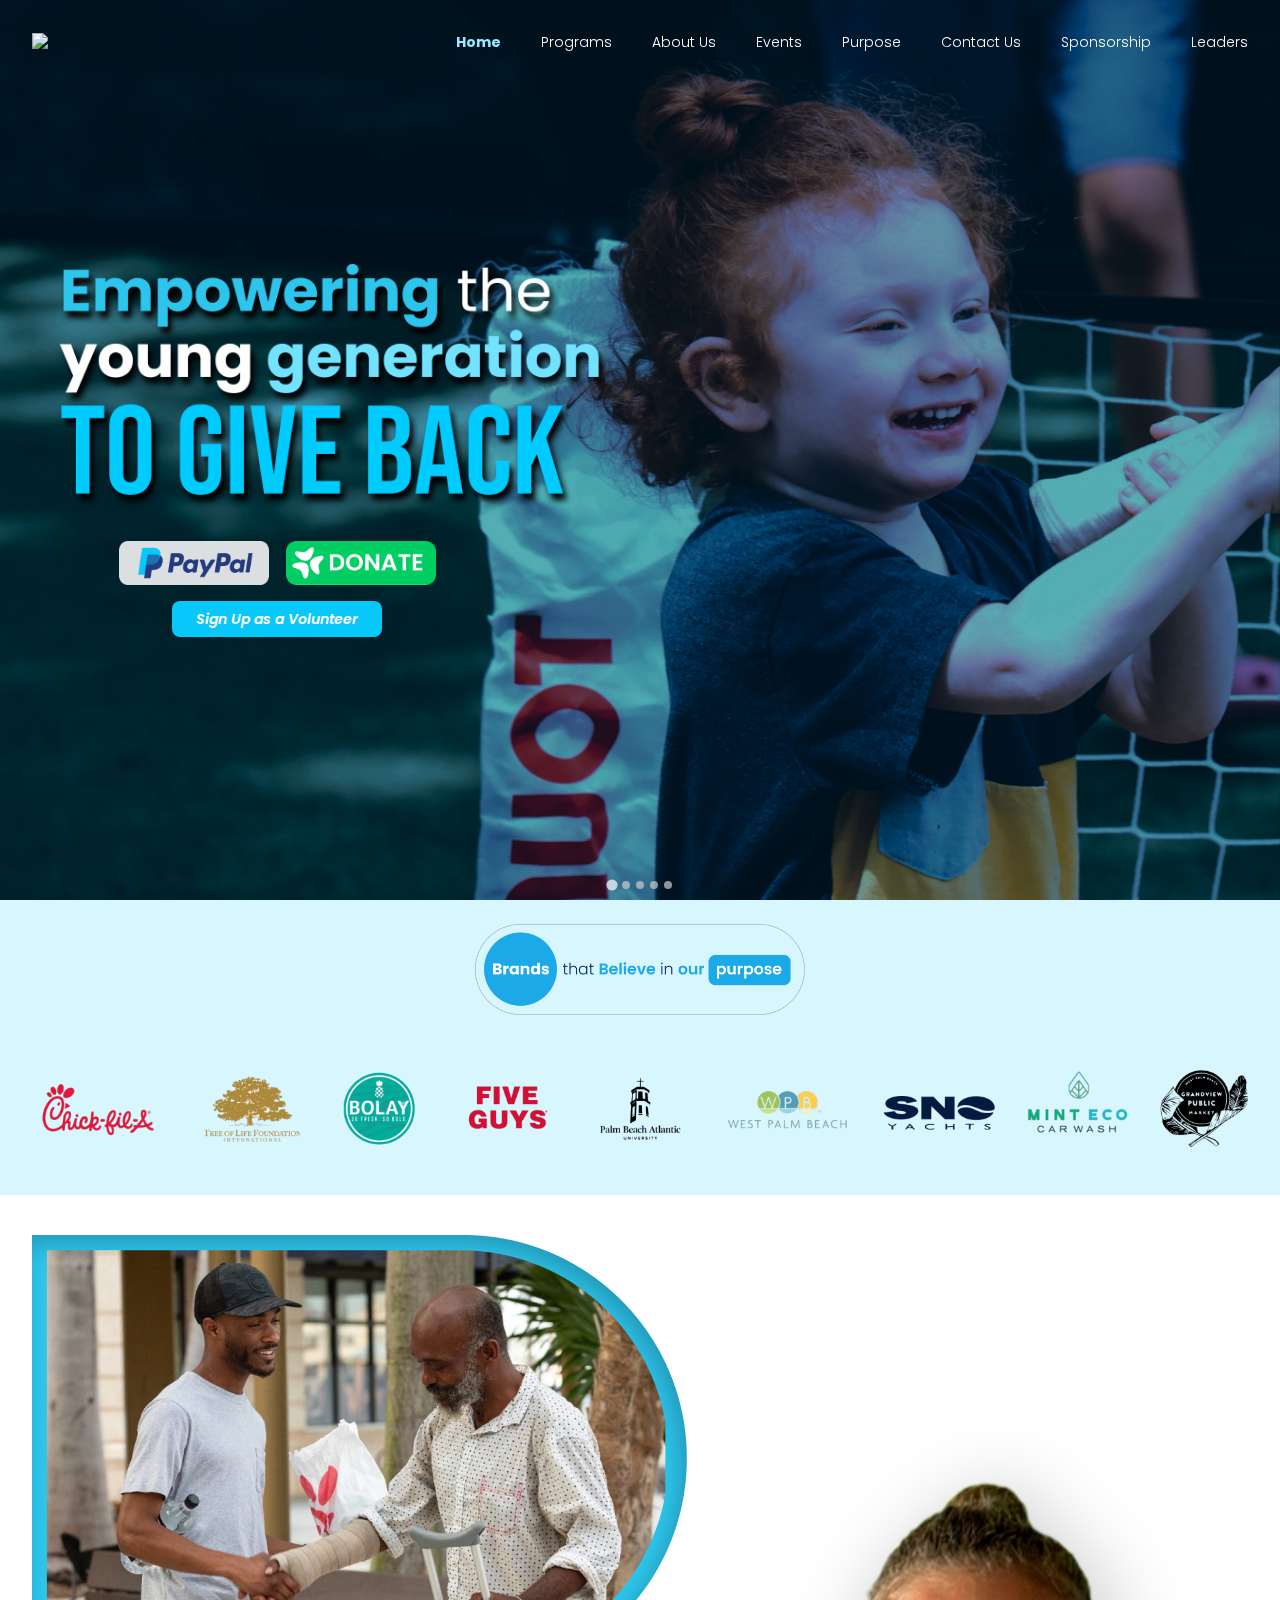
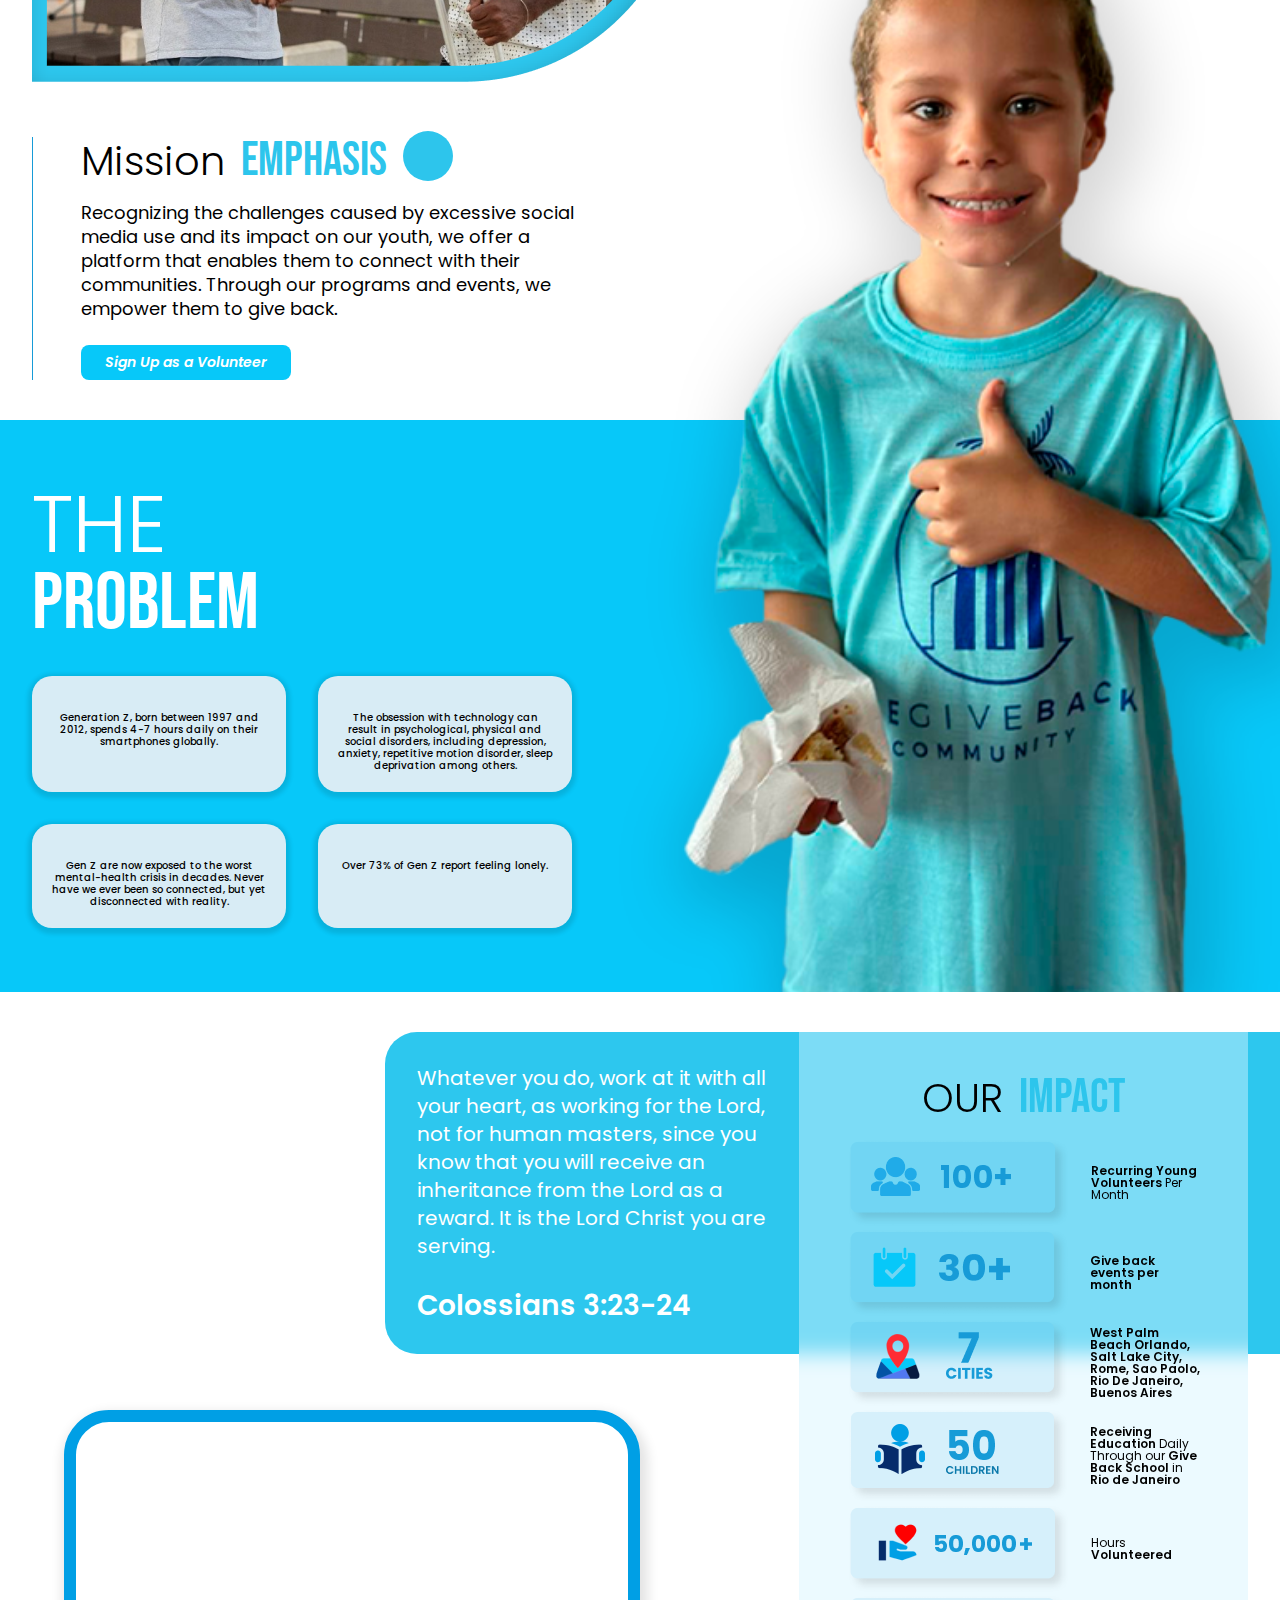
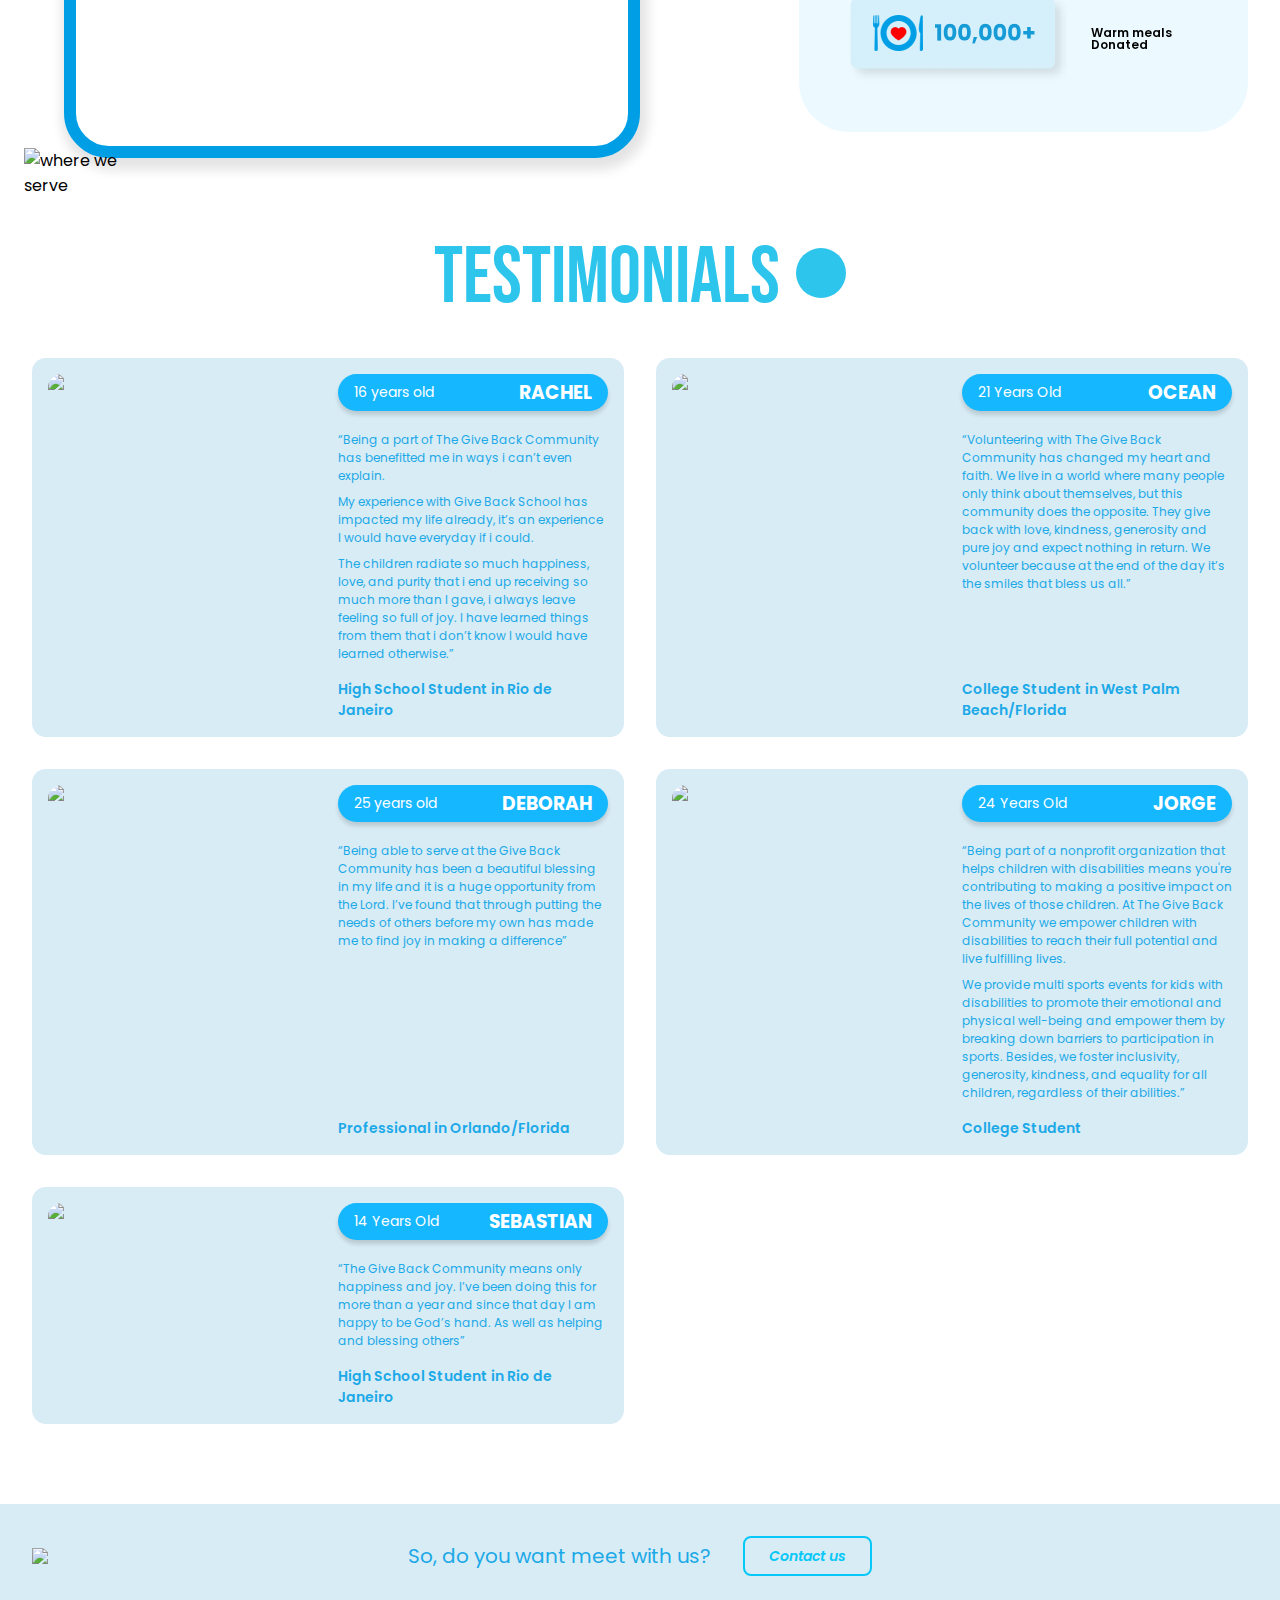
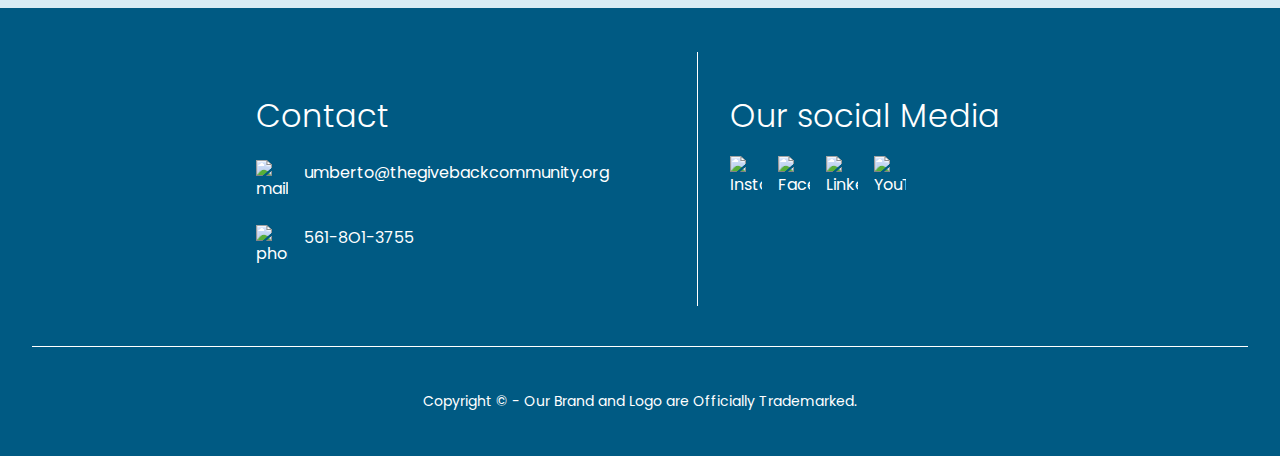
==== commit 5bce7af5: "Inplement responsive design" ====
--- a/index.html
+++ b/index.html
@@ -83,6 +83,10 @@
                   alt="Donate" />
               </a>
             </div>
+            <div class="banner_action_volunteer">
+              <a href="https://givebackcommunity.org/gbc-game-day-sign-up-form/" class="btn btn-blue btn-small">Sign Up as a
+                Volunteer</a>
+            </div>
             <!-- <a href="https://givebackcommunity.org/gbc-game-day-sign-up-form/"
               class="btn btn-lightblue btn-xs banner_home_action_volunteer">Sign Up as a Volunteer</a> -->
           </div>
@@ -236,8 +240,8 @@
         <div class="home_impact_grid">
           <div class="home_impact_video">
             <div class="home_impact_video_content">
-              <img class="home_impact_video_image" src="https://givebackcommunity.org/wp-content/uploads/2024/01/video_seal.png" alt="where we serve">
-              <img class="home_impact_video_frame" src="./images/home_impact_video.png" alt="Our Video Explanation">
+              <img class="home_impact_video_image" src="https://givebackcommunity.org/wp-content/uploads/2024/01/video_seal.png" alt="where we serve" />
+              <img class="home_impact_video_frame" src="./images/home_impact_video.png" alt="Our Video Explanation" />
               <div class="home_impact_video_source">
                 <iframe src="https://www.youtube.com/embed/8VndMbOiWxc?si=57x3BQxmb-Sg6-_A" title="YouTube video player" frameborder="0" allow="accelerometer; autoplay; clipboard-write; encrypted-media; gyroscope; picture-in-picture; web-share" referrerpolicy="strict-origin-when-cross-origin" allowfullscreen=""></iframe>
               </div>
@@ -245,8 +249,37 @@
           </div>
           
           <div class="home_impact_girl">
-
-            <img src="./images/girl_mission.svg" alt="">
+            <img src="./images/girl_mission.svg" alt="" />
+          </div>
+          <div class="home_problem_grid_mobile">
+            <div class="home_problem_title">
+              <h4 class="title title-h3 t-white">THE</h4>
+              <h4 class="title title-h3 t-white t-center title-bebas title-decorator">
+                PROBLEM 
+                </h4>
+            </div>
+            <div class="home_problem_list">
+              <div class="home_problem_item">
+                <img src="https://givebackcommunity.org/wp-content/uploads/2024/03/smart-phones-1.png" alt="">
+                <p>Generation Z, born between  1997 and 2012, spends 4-7 hours daily on their smartphones globally.</p>
+              </div>
+              <div class="home_problem_item">
+                <img src="https://givebackcommunity.org/wp-content/uploads/2024/03/psicologycal-2.png" alt="">
+                <p>The obsession with technology can result in psychological, physical and social disorders, including depression, anxiety, repetitive motion disorder, sleep deprivation among others.</p>
+              </div>
+              <div class="home_problem_item">
+                <img src="https://givebackcommunity.org/wp-content/uploads/2024/03/brain-damage-3.png" alt="">
+                <p>Gen Z are now exposed to the worst mental-health crisis in decades. Never have we ever been so connected, but yet disconnected with reality.</p>
+              </div>
+              <div class="home_problem_item">
+                <img src="https://givebackcommunity.org/wp-content/uploads/2024/03/lonely-4.png" alt="">
+                <p>Over 73% of Gen Z report feeling lonely.</p>
+              </div>
+            </div>
+            
+          </div>
+          <div class="home_impact_girl_mobile">
+            <img src="./images/girl_mission_mobile.svg" alt="" />
           </div>
         </div>
       </div>
@@ -278,6 +311,88 @@
               PROBLEM 
               </h4>
           </div>
+        </div>
+      </div>
+    </section>
+    <section class="home_impact_video_mobile">
+      <div class="home_impact_video_mobile_content">
+        <div class="home_impact_video_mobile_left">
+          <div class="home_impact_float_mobile">
+            <div class="home_mission_title home_impact_title ">
+              <h4 class="title title-h4 home_mission_title_normal ">OUR</h4>
+              <h4 class="title title-h4 t-blue-dark t-center title-bebas title-align-center title-decorator">
+                impact 
+               </h4>
+            </div>
+            <div class="home_impact_item">
+              <img src="./images/home_impact_1.png" alt=" Recurring Young Volunteers Per Month">
+              <div class="home_impact_item_text">
+                <p class="">
+                  <strong>Recurring Young Volunteers</strong> Per Month
+                </p>
+              </div>
+            </div>
+            <div class="home_impact_item">
+              <img src="./images/home_impact_2.png" alt="Give back events per month">
+            
+              <div class="home_impact_item_text">
+                <p class="">
+                  <strong>Give back events per month</strong>
+                </p>
+              </div>
+            </div>
+            <div class="home_impact_item">
+              <img src="./images/home_impact_3.png" alt="West Palm Beach Orlando, Salt Lake City, Rome, Sao Paolo, Rio De Janeiro, Buenos Aires">
+            
+              <div class="home_impact_item_text">
+                <p class="">
+                  <strong>West Palm Beach Orlando, Salt Lake City, Rome, Sao Paolo, Rio De Janeiro, Buenos Aires</strong>
+                </p>
+              </div>
+            </div>
+            <div class="home_impact_item">
+              <img src="./images/home_impact_4.png" alt="Receiving Education Daily Through our Give Back School in Rio de Janeiro">
+             
+              <div class="home_impact_item_text">
+                <p class="">
+                  <strong>Receiving Education</strong> Daily Through our <strong>Give Back School</strong> in <strong>Rio de Janeiro</strong>
+                </p>
+              </div>
+            </div>
+            <div class="home_impact_item">
+              <img src="./images/home_impact_5.png" alt="Hours Volunteered">
+             
+              <div class="home_impact_item_text">
+                <p class="">
+                  Hours <strong>Volunteered</strong>
+                </p>
+              </div>
+            </div>
+            <div class="home_impact_item">
+              <img src="./images/home_impact_6.png" alt="Warm meals Donated">
+             
+              <div class="home_impact_item_text">
+                <p class="">
+                  <strong>Warm meals Donated</strong>
+                </p>
+              </div>
+            </div>
+            
+          </div>
+          <div class="home_impact_video_mobile_body">
+            <p>Whatever you do, work at it with all your heart, as working for the Lord, not for human masters, since you know that you will receive an inheritance from the Lord as a reward. It is the Lord Christ you are serving.</p>
+            <strong>Colossians 3:23-24</strong>
+          </div>
+        </div>
+        <div class="home_impact_video_mobile_grid">
+          <div class="home_impact_video_content home_impact_video_content_mobile">
+            <img class="home_impact_video_image" src="https://givebackcommunity.org/wp-content/uploads/2024/01/video_seal.png" alt="where we serve" />
+            <img class="home_impact_video_frame" src="./images/home_impact_video.png" alt="Our Video Explanation" />
+            <div class="home_impact_video_source">
+              <iframe src="https://www.youtube.com/embed/8VndMbOiWxc?si=57x3BQxmb-Sg6-_A" title="YouTube video player" frameborder="0" allow="accelerometer; autoplay; clipboard-write; encrypted-media; gyroscope; picture-in-picture; web-share" referrerpolicy="strict-origin-when-cross-origin" allowfullscreen=""></iframe>
+            </div>
+          </div>
+          <div></div>
         </div>
       </div>
     </section>
@@ -345,7 +460,7 @@
             </div>      
           </div>
           <div class="testimonials_item">
-            <img class="testimonials_item_image" src="https://givebackcommunity.org/wp-content/uploads/2024/04/debora.jpg" />   
+            <img class="testimonials_item_image" src="https://givebackcommunity.org/wp-content/uploads/2024/06/image.jpg" />   
             <div class="testimonials_item_right">
               <div class="testimonials_item_body">
                 <div class="testimonials_item_head">
--- a/css/index.css
+++ b/css/index.css
@@ -297,6 +297,7 @@
   position: relative;
   padding: 460px 0 5.5rem;
   background-color: #07C8F9;
+  overflow-x: clip;
 }
 .home_impact_grid {
   display: grid;
@@ -355,6 +356,9 @@
 }
 .home_impact_video_frame {
   position: absolute;
+  z-index: 9;
+  top: calc(50% - 38px);
+  right: -300px;
 
 }
 .home_impact_video_source {
@@ -516,4 +520,145 @@
   font-size: 0.875rem;
   border-top: 1px solid #ffffff;
 }
-/*FOOTER*/+/*FOOTER*/
+
+.home_impact_video_mobile_grid,
+.home_impact_video_mobile,
+.banner_action_volunteer,
+.home_problem_grid_mobile,
+.home_impact_girl_mobile,
+.home_impact_float_mobile {
+  display: none;
+}
+
+@media screen and (max-width: 1320px) {
+  .container {
+    padding: 0 2rem;
+  }
+}
+
+@media screen and (max-width: 1280px) {
+  .header .header_action,
+  .home_impact_video_frame,
+  .home_impact_float,
+  .home_impact_video_content, 
+  .home_impact_girl {
+    display: none;
+  }
+  .header .header_menu {
+    left: auto;
+  }
+  .banner_text {
+    padding: 0 3.5rem;
+  }
+  .home_brand_grid {
+    grid-template: 1fr / 1fr;
+  }
+  .home_brand_text {
+    display: flex;
+    align-items: center;
+    justify-content: center;
+  }
+  .home_brand_text img {
+    max-width: 330px;
+  }
+  .home_mission_grid {
+    grid-template: 1fr / 1fr;
+  }
+  .home_mission_image {
+    padding: 0;
+  }
+  .home_impact_video_mobile_grid .home_impact_video_content_mobile,
+  .home_impact_video_mobile,
+  .banner_action_volunteer,
+  .home_problem_grid_mobile,
+  .home_impact_girl_mobile {
+    display: flex;
+  }
+  .home_impact {
+    padding: 0;
+  }
+  .home_problem {
+    display: none;
+  }
+  .home_impact_video {
+    display: none;
+  }
+  .home_problem_grid_mobile {
+    padding: 4rem 0;
+    flex-direction: column;
+  }
+  .home_problem_list {
+    grid-template: 1fr / repeat(2, 1fr);
+    gap: 2rem;
+  }
+  .home_impact_girl_mobile img {
+    position: absolute;
+    bottom: 0;
+  }
+  .home_problem_title {
+    margin: 0 0 2rem;
+  }
+  .home_impact_video_mobile_content {
+    display: flex;
+    flex-direction: column;
+    padding-top: 2.5rem;
+    width: 100%;
+  }
+  .home_impact_video_mobile_left {
+    position: relative;
+    background-color: #2DC7EE;
+    width: 100%;
+    padding: 2rem 0;
+    display: flex;
+    align-items: center;
+    max-width: 895px;
+    margin: 0 0 3.5rem;
+    padding-right: calc(calc(100% - 980px) / 2);
+    padding-left: 2rem;
+    align-self: flex-end;
+    justify-content: flex-start;
+    border-top-left-radius: 2rem;
+    border-bottom-left-radius: 2rem;
+  }
+  .home_impact_video_mobile_body {
+    width: 350px;
+  }
+  .home_impact_video_mobile_body p {
+    font-size: 20px;
+    line-height: 28px;
+    color: var(--white);
+    margin: 0 0 2rem;
+  }
+  .home_impact_video_mobile_body strong {
+    font-size: 28px;
+    line-height: 28px;
+    font-weight: 600;
+    color: var(--white);
+  }
+  .home_impact_float_mobile {
+    display: block;
+    position: absolute;
+    background-color: #d7f4ff77;
+    backdrop-filter: blur(10px);
+    top: 0;
+    right: 2rem;
+    width: 449px;
+    height: 700px;
+    border-bottom-left-radius: 50px;
+    border-bottom-right-radius: 50px;
+    padding: 42px 48px;
+    z-index: 9;
+  }
+  .home_impact_video_mobile_grid {
+    width: calc(100% - 4rem);
+    display: grid;
+    grid-template: 1fr / 1fr 1fr;
+    max-width: calc(100% - 8rem);
+    margin: 0 auto;
+  }
+  .home_impact_video_mobile_grid .home_impact_video_source {
+    width: 100%;
+    max-width: 100%;
+  }
+}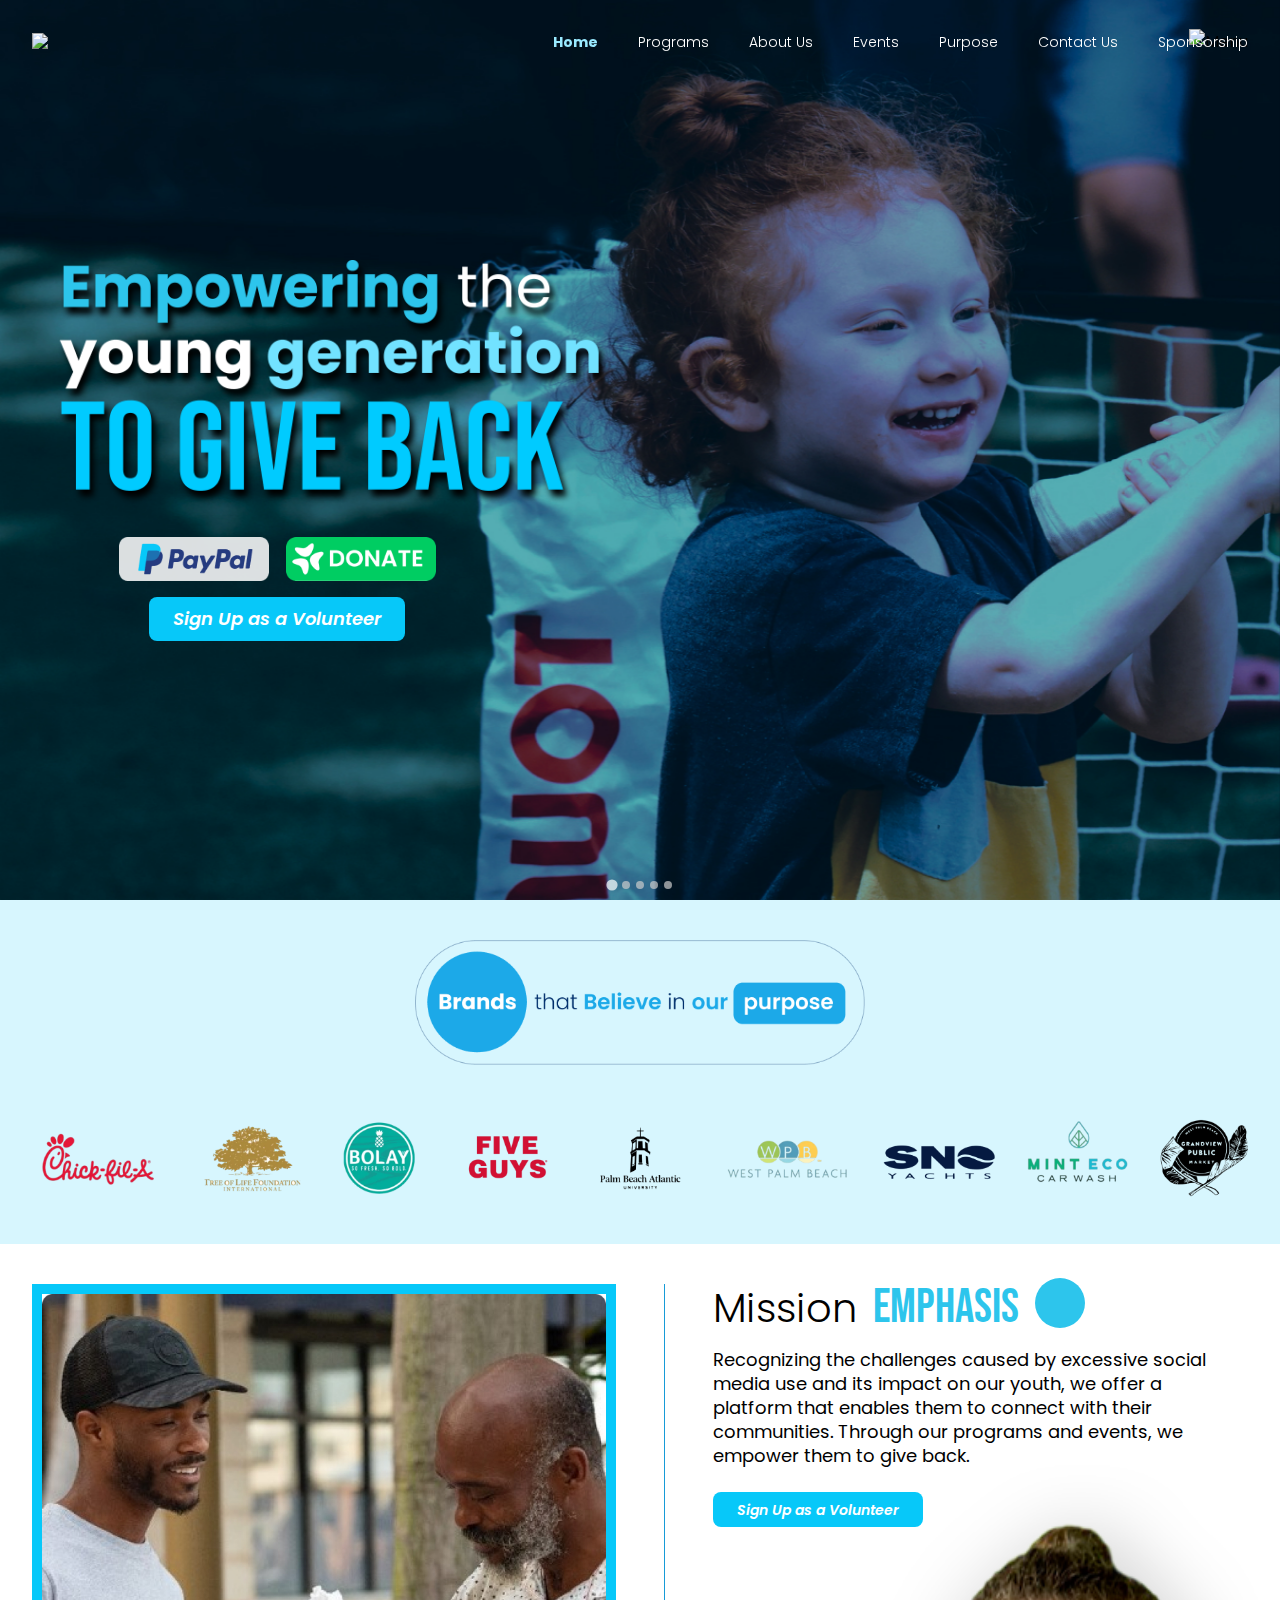
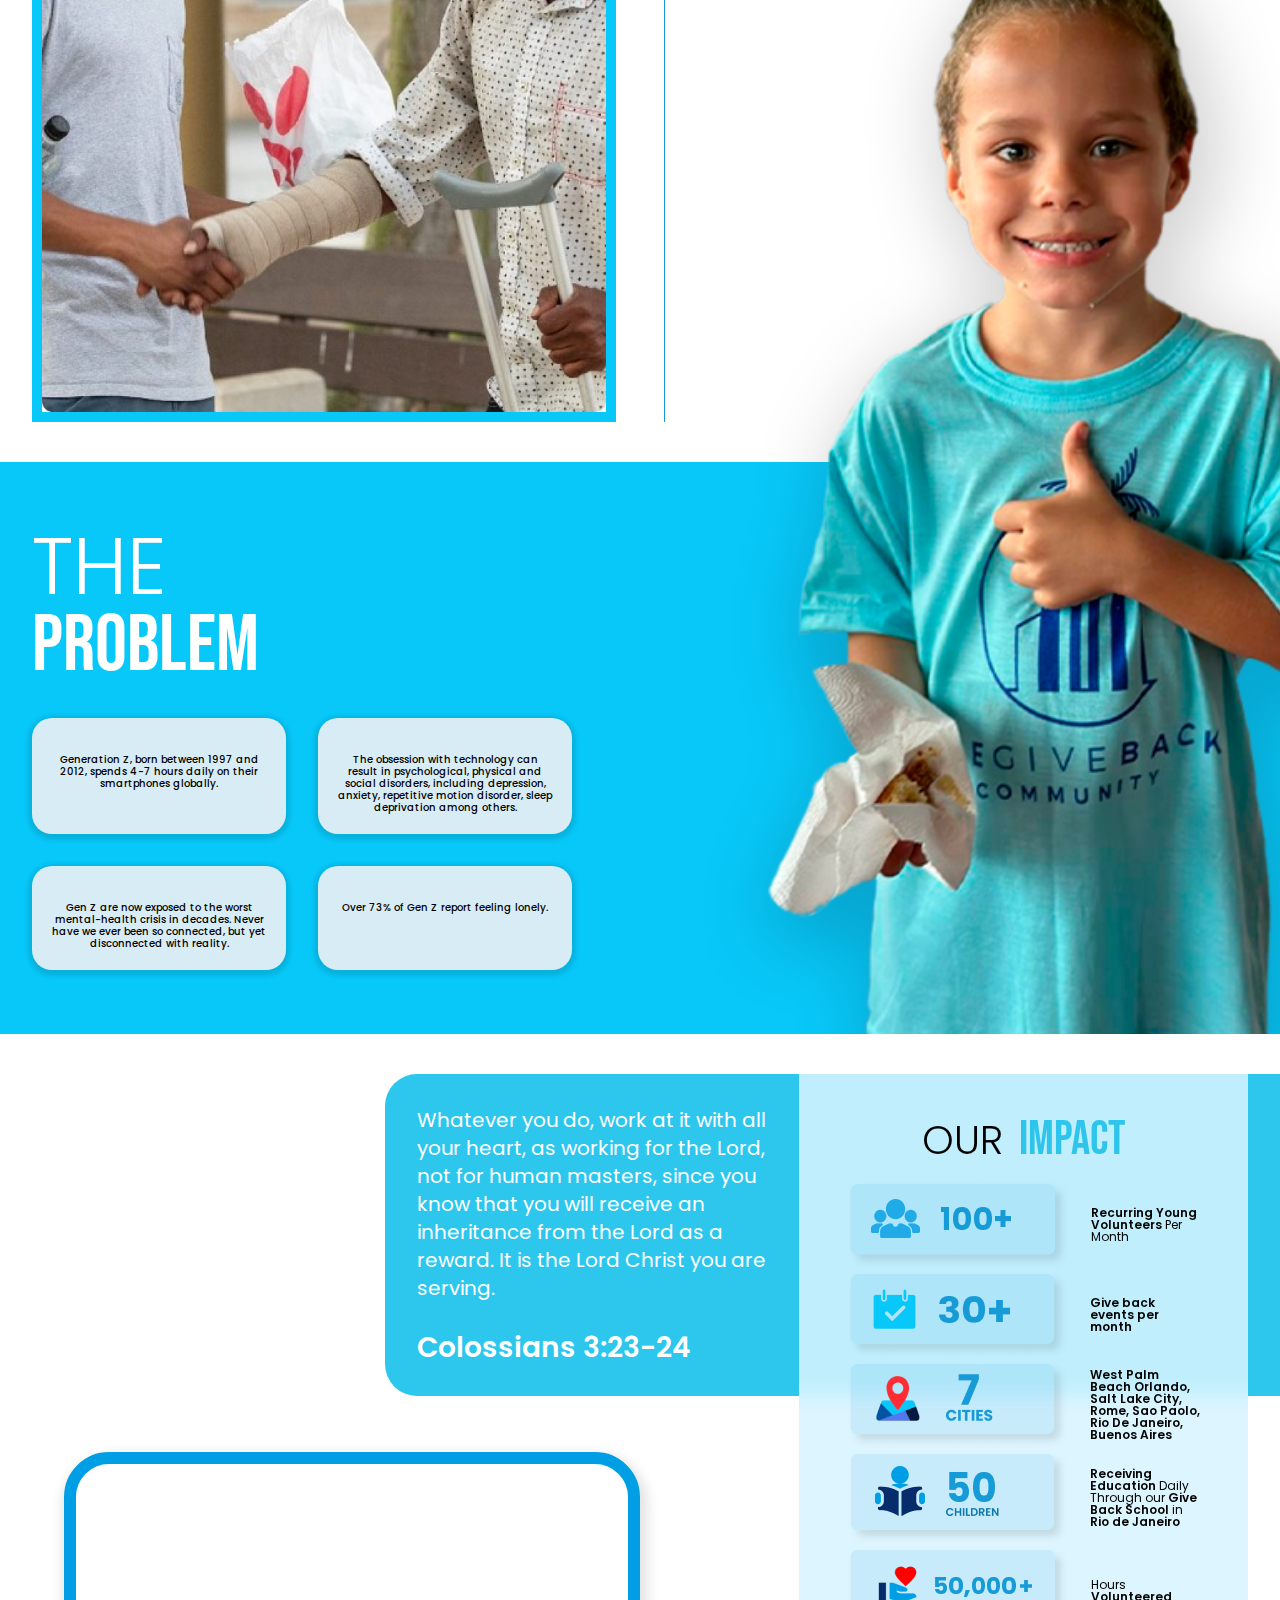
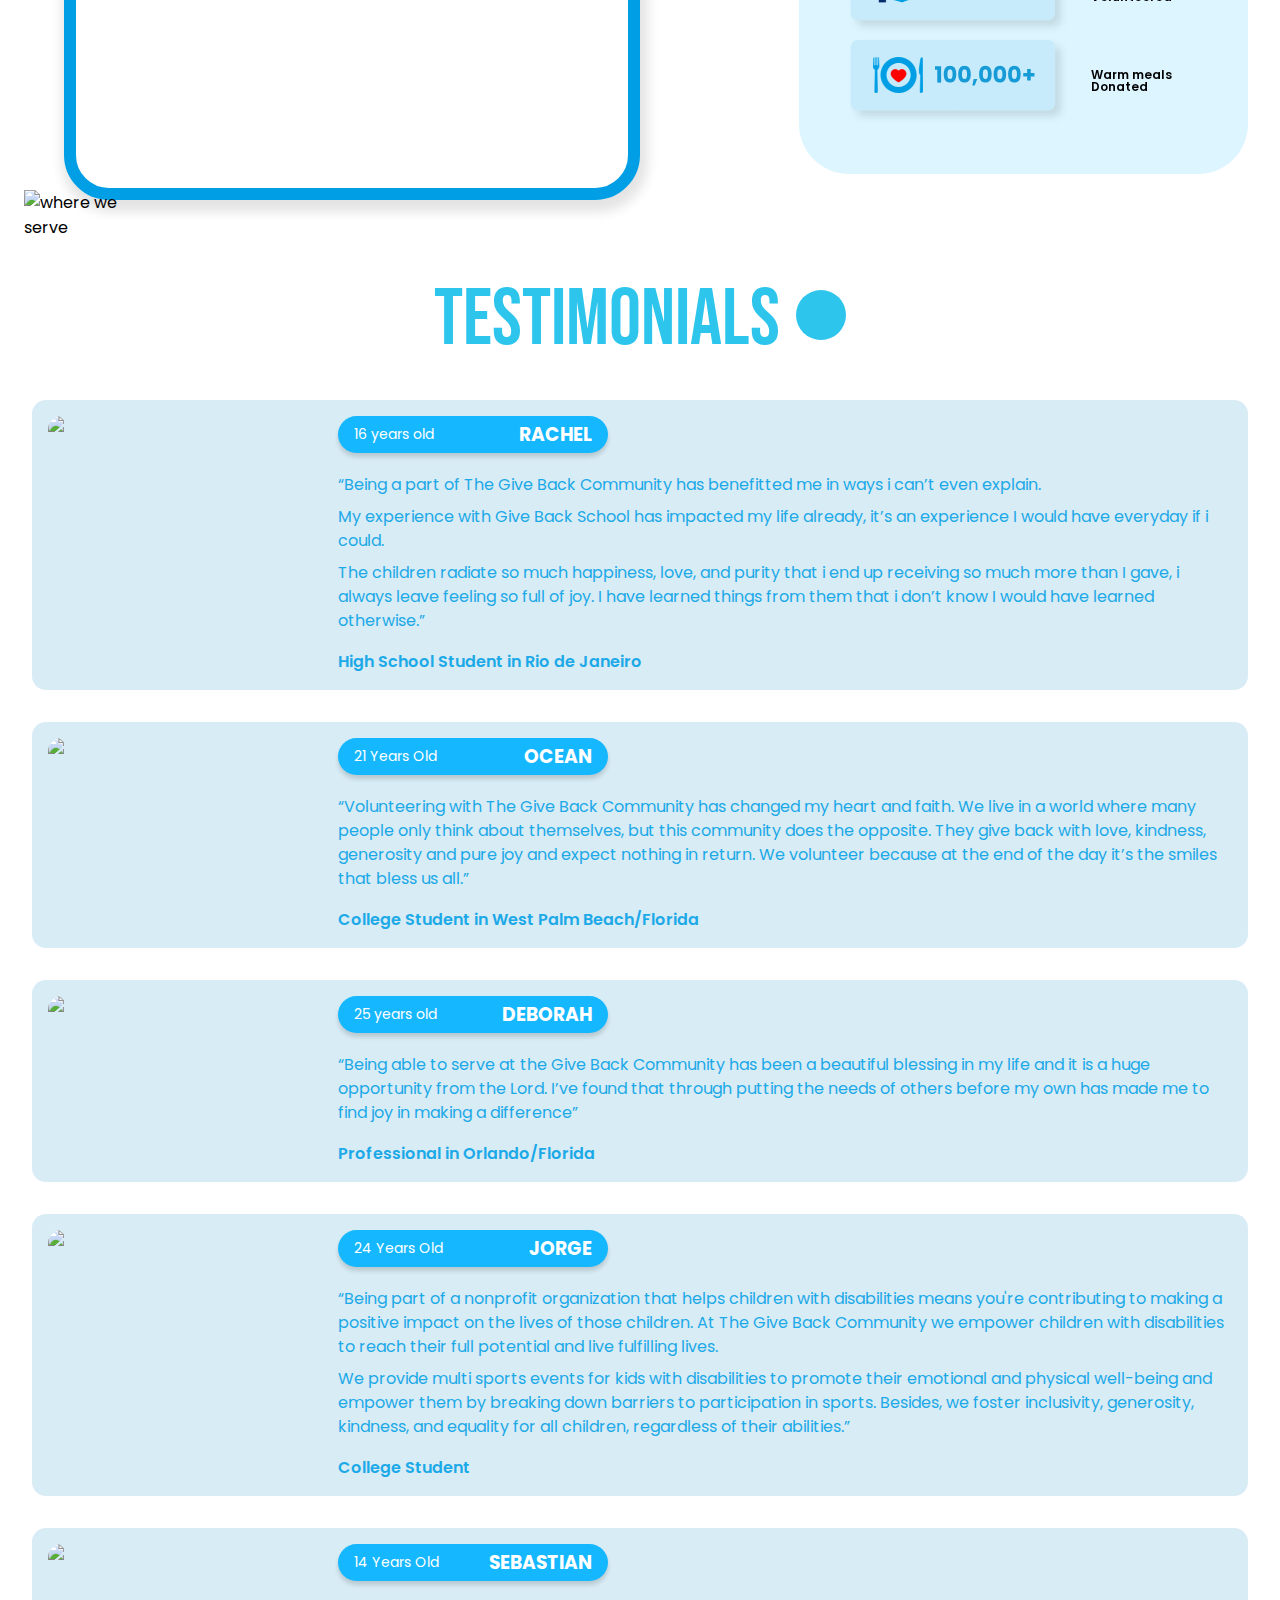
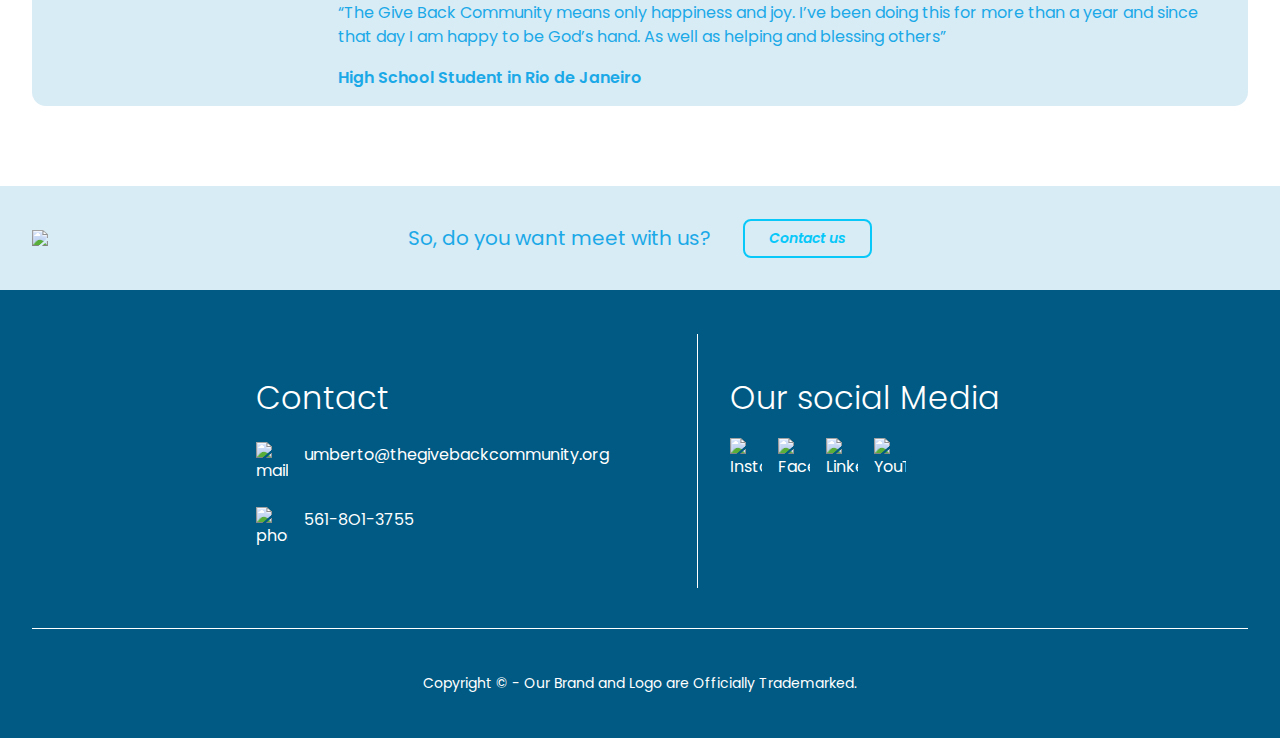
==== commit 6888a527: "Add responsive design for mobile" ====
--- a/index.html
+++ b/index.html
@@ -45,14 +45,15 @@
                   href="https://givebackcommunity.org/contact-us/" class="menu-link">Contact Us</a></li>
             <li id="menu-item-7226" class="menu-item menu-item-type-post_type menu-item-object-page menu-item-7226"><a
                 href="https://givebackcommunity.org/sponsorship/" class="menu-link">Sponsorship</a></li>
-            <li id="menu-item-7502" class="menu-item menu-item-type-post_type menu-item-object-page menu-item-7502"><a
-                href="https://givebackcommunity.org/leaders/" class="menu-link">Leaders</a></li>
             <!-- <li id="menu-item-4952" class="menu-item menu-item-type-post_type menu-item-object-page menu-item-4952"><a
                 href="https://givebackcommunity.org/blog/" class="menu-link">Blog</a></li> -->
             
           </ul>
         </div>
       </nav>
+      <div class="header_menu_mobile">
+          <img id="menuBar" class="mobile_menu_bar" src="https://givebackcommunity.org/wp-content/uploads/2024/01/menu.svg" alt="Menu">
+        </div>
       <div class="header_action">
         <a href="https://givebackcommunity.org/gbc-game-day-sign-up-form/" class="btn btn-blue btn-small">Sign Up as a
           Volunteer</a>
@@ -84,7 +85,7 @@
               </a>
             </div>
             <div class="banner_action_volunteer">
-              <a href="https://givebackcommunity.org/gbc-game-day-sign-up-form/" class="btn btn-blue btn-small">Sign Up as a
+              <a href="https://givebackcommunity.org/gbc-game-day-sign-up-form/" class="btn btn-blue btn-big">Sign Up as a
                 Volunteer</a>
             </div>
             <!-- <a href="https://givebackcommunity.org/gbc-game-day-sign-up-form/"
@@ -155,7 +156,10 @@
       <div class="container">
         <div class="home_mission_grid">
           <div class="home_mission_image">
-            <img src="./images/mission_first.png" alt="Mission Emphasis">
+            <img class="home_mission_image_desktop" src="./images/mission_first.png" alt="Mission Emphasis">
+            <div class="home_mission_image_mobile">
+              <img src="./images/mission_first_mobile.jpg" alt="Mission Emphasis">
+            </div>
             <div class="home_impact_float">
               <div class="home_mission_title home_impact_title ">
                 <h4 class="title title-h4 home_mission_title_normal ">OUR</h4>
--- a/css/index.css
+++ b/css/index.css
@@ -145,6 +145,13 @@
   padding: 0.675rem 1.5rem;
   border-radius: 0.5rem;
 }
+.btn-big {
+  line-height: 1rem;
+  font-size: 1.125rem;
+  padding: 0.875rem 1.5rem;
+  border-radius: 0.5rem;
+  height: 44px;
+}
 
 .btn.btn-blue {
   color: var(--white);
@@ -233,11 +240,12 @@
 .header .header_action {
   z-index: 9;
 }
+.header_menu_mobile {}
 /*HEADER*/
 
 /*HOME*/
 .home_brand {
-  padding: 24px 0;
+  padding: 2.5rem 0 1.5rem;
   background-color: #07c8f929;
 }
 .home_brand_grid {
@@ -542,7 +550,8 @@
   .home_impact_video_frame,
   .home_impact_float,
   .home_impact_video_content, 
-  .home_impact_girl {
+  .home_impact_girl, 
+  .home_mission_image_desktop {
     display: none;
   }
   .header .header_menu {
@@ -560,10 +569,10 @@
     justify-content: center;
   }
   .home_brand_text img {
-    max-width: 330px;
+    max-width: 450px;
   }
   .home_mission_grid {
-    grid-template: 1fr / 1fr;
+    grid-template: 1fr / 1fr 1fr;
   }
   .home_mission_image {
     padding: 0;
@@ -572,7 +581,8 @@
   .home_impact_video_mobile,
   .banner_action_volunteer,
   .home_problem_grid_mobile,
-  .home_impact_girl_mobile {
+  .home_impact_girl_mobile,
+  .home_mission_image_mobile {
     display: flex;
   }
   .home_impact {
@@ -587,6 +597,7 @@
   .home_problem_grid_mobile {
     padding: 4rem 0;
     flex-direction: column;
+    z-index: 9;
   }
   .home_problem_list {
     grid-template: 1fr / repeat(2, 1fr);
@@ -595,6 +606,7 @@
   .home_impact_girl_mobile img {
     position: absolute;
     bottom: 0;
+    right: -100px;
   }
   .home_problem_title {
     margin: 0 0 2rem;
@@ -639,7 +651,7 @@
   .home_impact_float_mobile {
     display: block;
     position: absolute;
-    background-color: #d7f4ff77;
+    background-color: #d7f4ffde;
     backdrop-filter: blur(10px);
     top: 0;
     right: 2rem;
@@ -661,4 +673,164 @@
     width: 100%;
     max-width: 100%;
   }
+  .home_mission_image_mobile {
+    border: 10px solid #07C8F9;
+    min-height: 700px;
+  }
+  .home_mission_image_mobile img {
+    object-fit: cover;
+  }
+  .home_mission_text {
+    justify-content: flex-start;
+  }
+}
+
+@media screen and (max-width: 980px) {
+  .header nav {
+    display: none;
+  }
+  .home_mission_image_mobile {
+    display: none;
+  }
+  .home_mission_image_desktop {
+    display: flex;
+  }
+  .home_mission_image_desktop {
+    width: 100%;
+  }
+  .home_mission_grid {
+    grid-template: 1fr / 1fr;
+  }
+  .home_impact_grid {
+    grid-template: 1fr / 1fr;
+  }
+  .home_problem_title {
+    align-items: center;
+  }
+  .home_problem_grid_mobile {
+    padding: 3rem 0 580px;
+    z-index: 0;
+  }
+  .home_impact_girl_mobile {
+    display: flex;
+    justify-content: center;
+  }
+  .home_impact_girl_mobile img {
+    height: 700px;
+    margin: 0 auto;
+    left: 0;
+    right: 0;
+  }
+  .home_impact_float_mobile {
+    top: 100%;
+    left: 0;
+    right: 0;
+    margin: 0 auto;
+  }
+  .home_impact_video_mobile_left {
+    max-width: calc(100% - 4rem);
+    padding: 1.5rem;
+    align-self: center;
+    border-radius: 1.5rem;
+    display: grid;
+    margin: 0 0 760px;
+  }
+  .home_impact_video_mobile_body {
+    width: 100%;
+  }
+  .home_impact_video_mobile_grid {
+    justify-content: center;
+    grid-template: 1fr / 1fr;
+    max-width: 595px;
+  }
+  .home_problem_item p {
+    font-size: 14px;
+    line-height: 20px;
+  }
+  .footer_top_wrapper {
+    justify-content: space-between;
+  }
+  .footer_top_content {
+    position: static;
+  }
+}
+
+@media screen and (max-width: 768px) {
+  .banner_wrapper {
+    align-items: center;
+  }
+  .home_brand {
+    display: none;
+  }
+  .home_problem_list {
+    grid-template: 1fr / 1fr;
+  }
+  .home_problem_item {
+    padding: 2rem 1.5rem;
+  }
+  .home_problem_grid_mobile {
+    padding: 3rem 0 615px;
+  }
+  .home_impact_video_mobile_grid {
+    max-width: 450px;
+  }
+  .footer_top_wrapper {
+    flex-direction: column;
+  }
+  .footer_bottom_wrapper {
+    grid-template: 1fr / 1fr;
+    gap: 0;
+    margin: 0;
+  }
+  .footer_bottom_border {
+    border-right: none;
+    border-bottom: 1px solid #ffffff;
+    margin: 0 0 2rem;
+  }
+  .footer_bottom_content {
+    padding: 0 0 2.5rem;
+  }
+} 
+@media screen and (max-width: 595px) {
+  .home_impact_float_mobile {
+    width: 100%;
+    padding: 1.5rem 1rem;
+  }
+  .banner_text {
+    padding: 0 2rem;
+    width: 100%;
+  }
+  .banner_text img {
+    max-width: 100% !important;
+  }
+  .home_mission_text {
+    padding: 0;
+    border-left: none;
+  }
+  .title-decorator div {
+    width: 25px;
+    height: 25px;
+  }
+  .home_mission_title_normal {
+    font-size: 2rem;
+  }
+  .title-h4 {
+    font-size: 2.5rem;
+    line-height: 2.5rem;
+  }
+  .home_impact_item {
+    gap: 1rem;
+  }
+  .home_impact_float_mobile {
+    height: 640px;
+    border-bottom-left-radius: 20px;
+    border-bottom-right-radius: 20px;
+  }
+  .home_impact_video_mobile_left {
+    border-bottom-right-radius: 0;
+    border-bottom-left-radius: 0;
+  }
+  .home_impact_video_mobile_left {
+    margin: 0 0 680px;
+  }
 }--- a/css/testimonials.css
+++ b/css/testimonials.css
@@ -64,4 +64,26 @@
   color: #1CA9E8;
   font-size: 0.875rem;
   font-weight: 600;
+}
+
+
+@media screen and (max-width: 1280px) {
+  .testimonials_list {
+    grid-template: 1fr / 1fr;
+  }
+  .testimonials_item_text {
+    font-size: 1rem;
+    line-height: 1.5rem;
+  }
+  .testimonials_item_footer {
+    font-size: 1rem;
+  }
+}
+@media screen and (max-width: 768px) {
+  .testimonials_item {
+    grid-template: 1fr / 1fr;
+  }
+  .testimonials_item_head {
+    max-width: 100%;
+  }
 }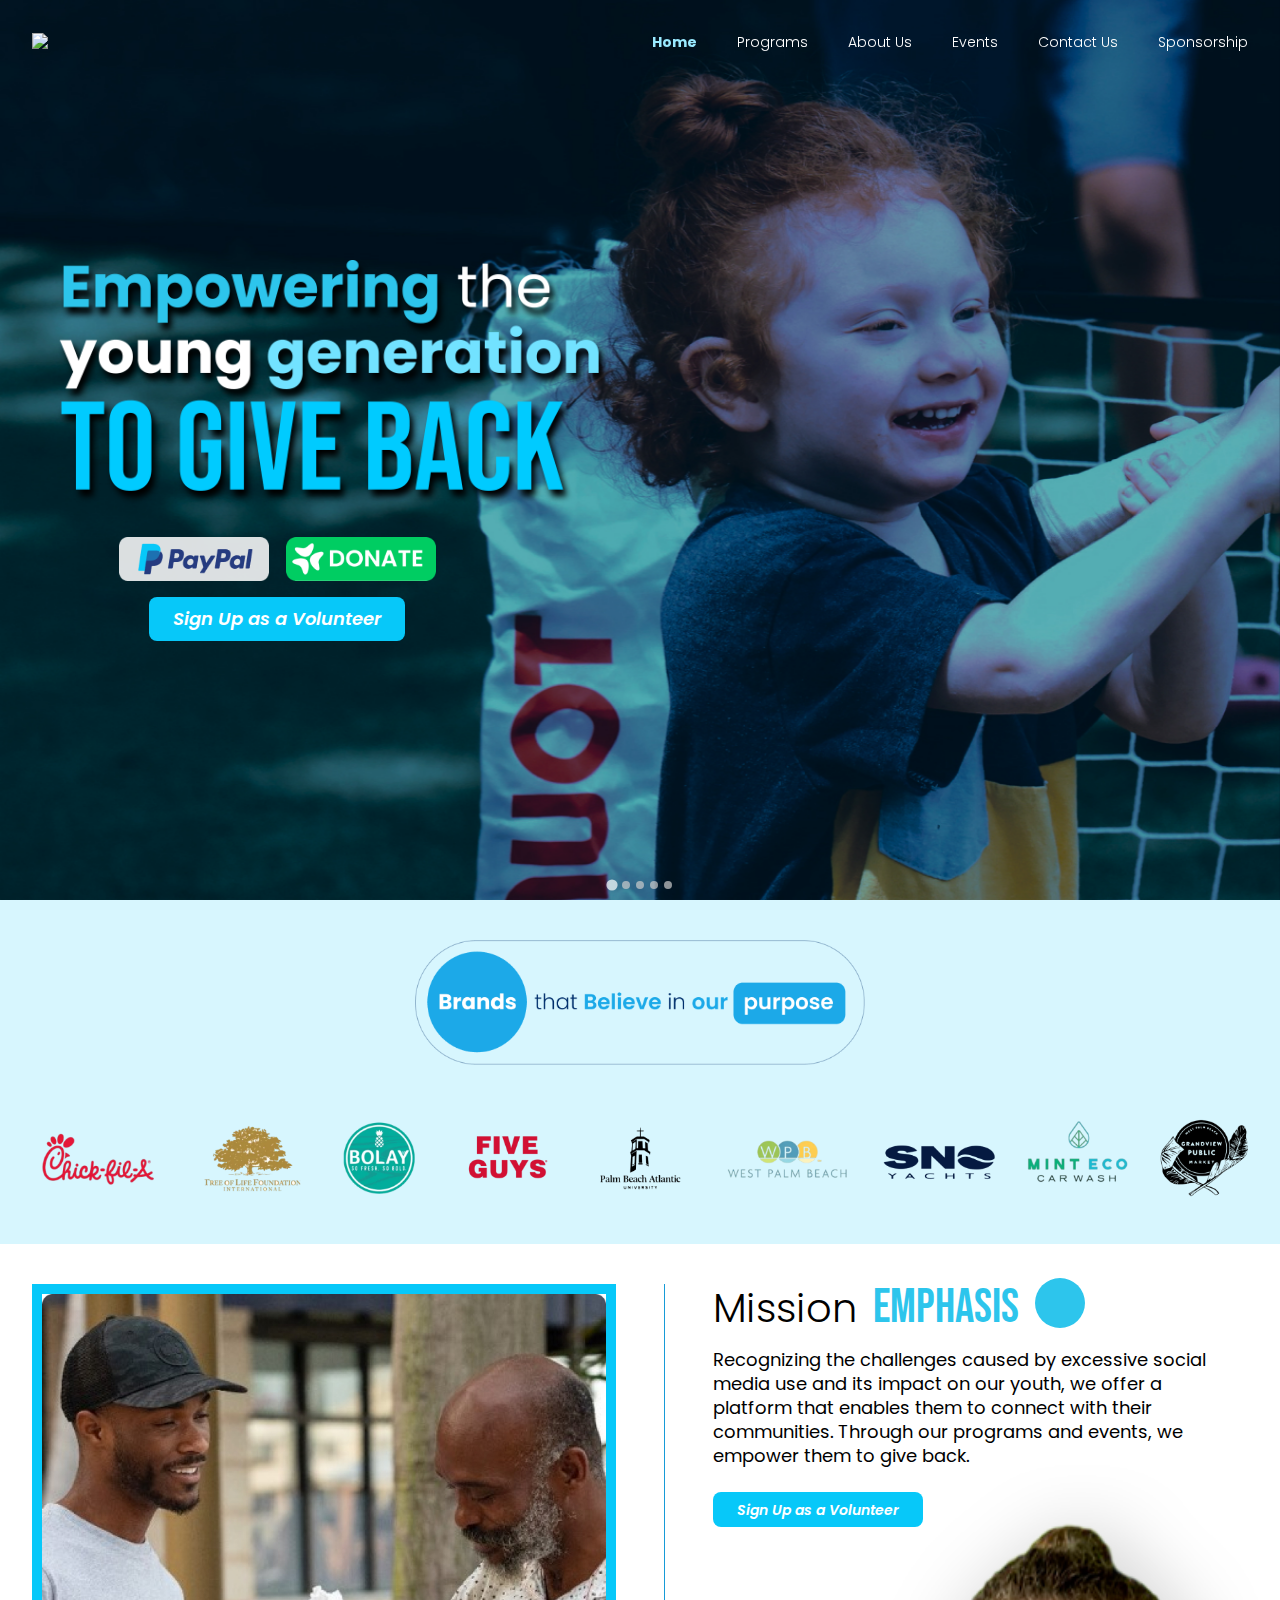
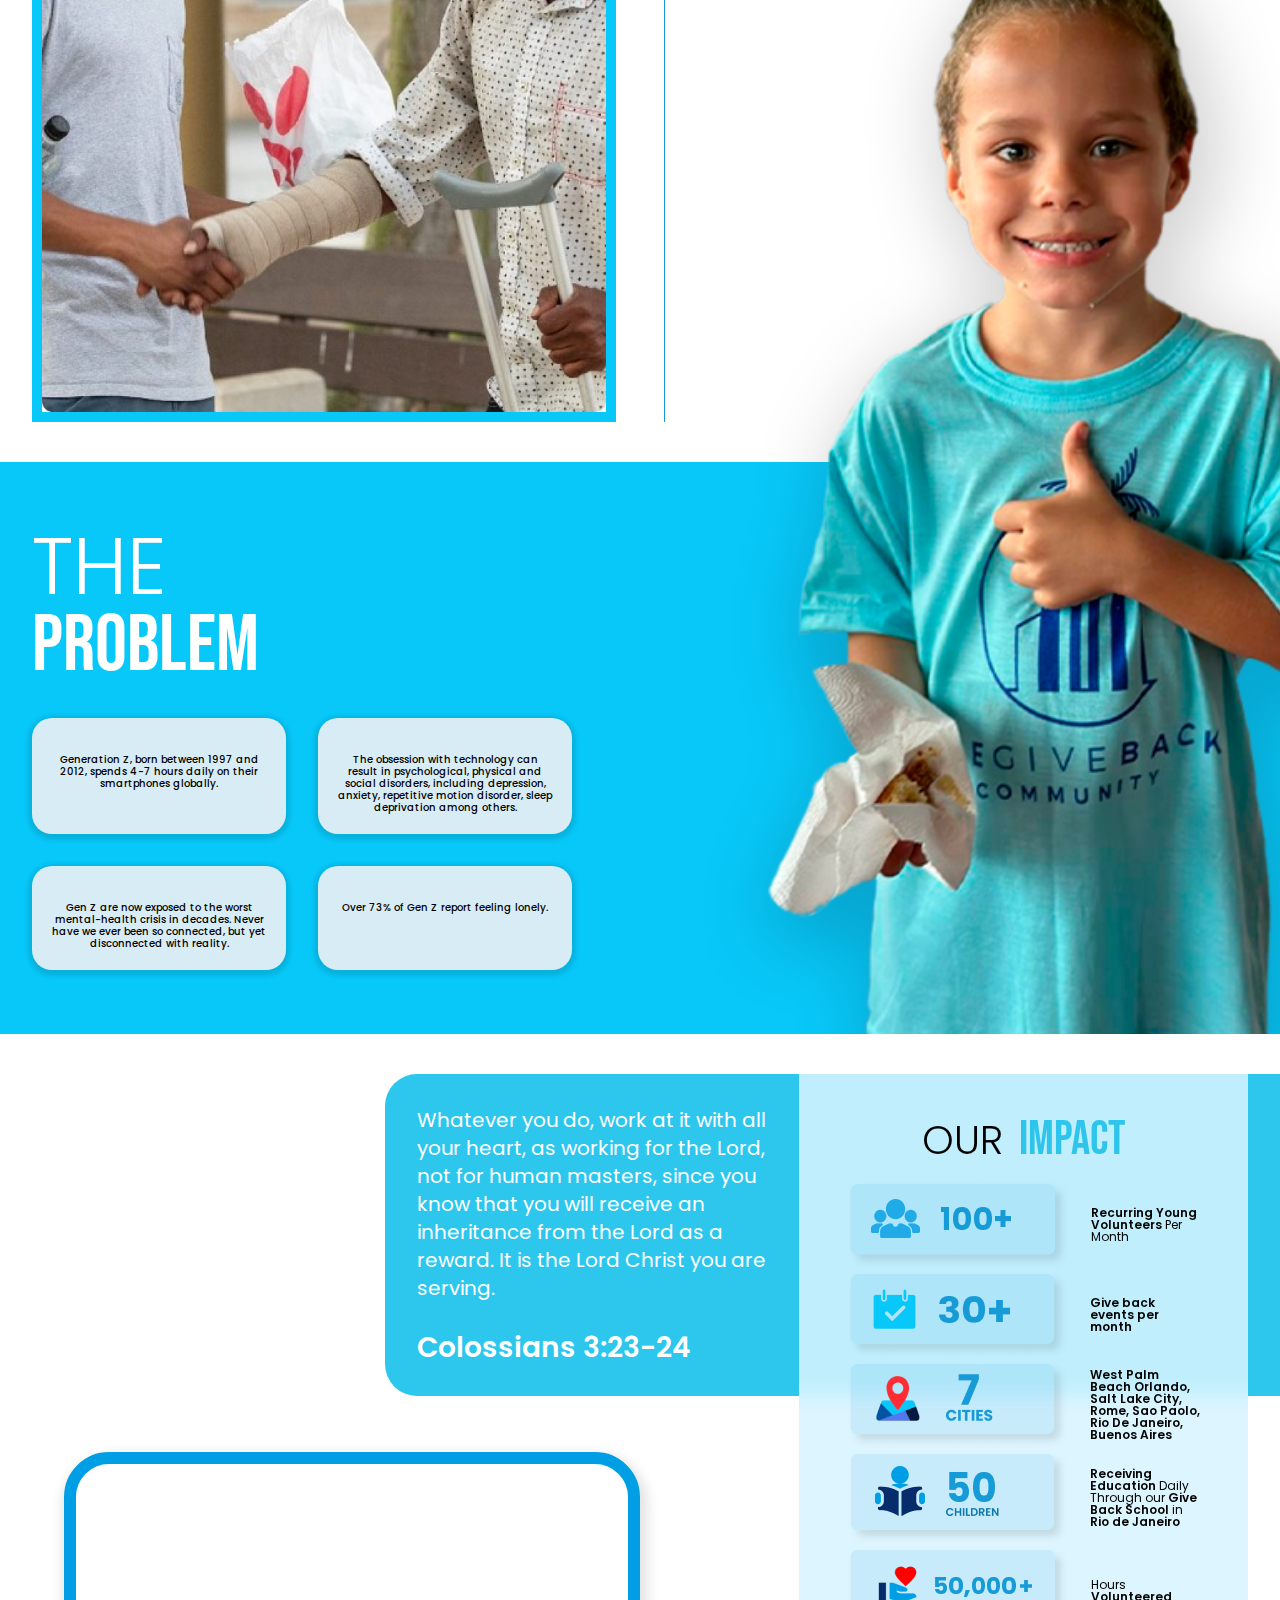
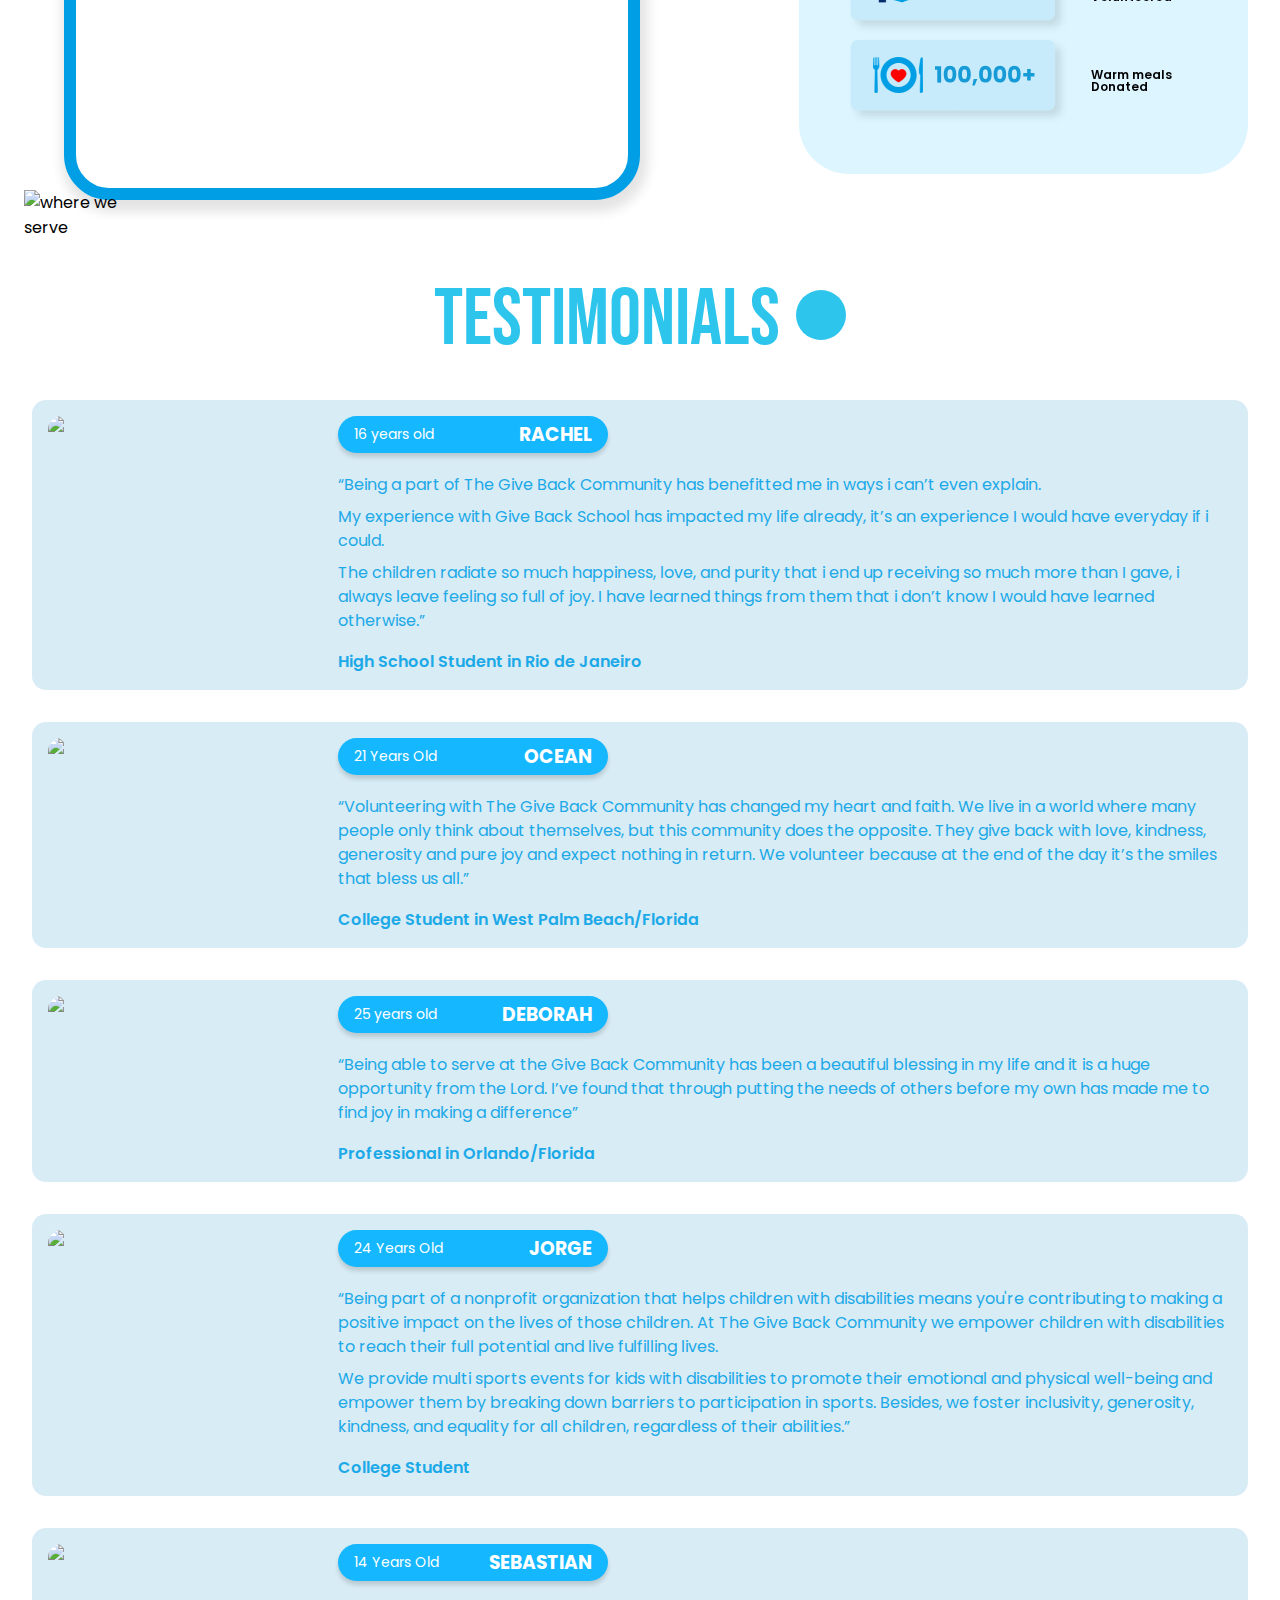
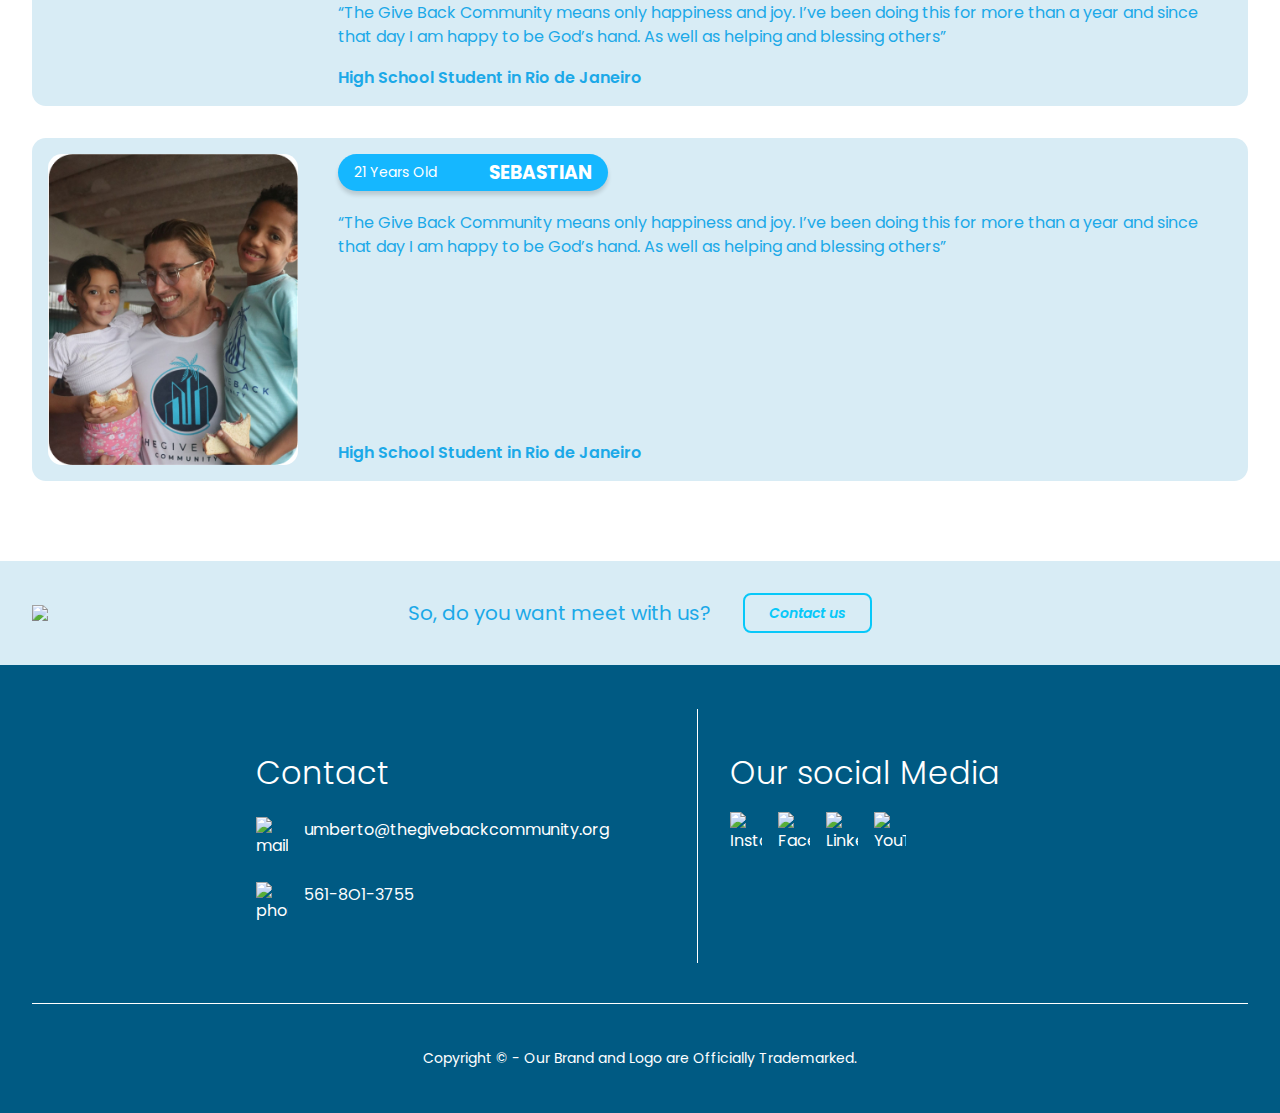
==== commit 745daa47: "Add some fix" ====
--- a/index.html
+++ b/index.html
@@ -39,8 +39,6 @@
                 href="https://givebackcommunity.org/about/" class="menu-link">About Us</a></li>
             <li id="menu-item-4946" class="menu-item menu-item-type-post_type menu-item-object-page menu-item-4946"><a
                 href="https://givebackcommunity.org/events/" class="menu-link">Events</a></li>
-            <li id="menu-item-4949" class="menu-item menu-item-type-post_type menu-item-object-page menu-item-4949"><a
-                href="https://givebackcommunity.org/our-values/" class="menu-link">Purpose</a></li>
                 <li id="menu-item-4955" class="menu-item menu-item-type-post_type menu-item-object-page menu-item-4955"><a
                   href="https://givebackcommunity.org/contact-us/" class="menu-link">Contact Us</a></li>
             <li id="menu-item-7226" class="menu-item menu-item-type-post_type menu-item-object-page menu-item-7226"><a
@@ -500,6 +498,23 @@
               <div class="testimonials_item_footer">High School Student in Rio de Janeiro</div>
             </div>      
           </div>
+          <div class="testimonials_item">
+            <img class="testimonials_item_image" src="./images/testimonial6.jpg" />   
+            <div class="testimonials_item_right">
+              <div class="testimonials_item_body">
+                <div class="testimonials_item_head">
+                  <span class="testimonials_item_year">21 Years Old</span>
+                  <h3 class="testimonials_item_name">Sebastian</h3>
+                </div>
+                <div>
+                  <p class="testimonials_item_text">
+                    “The Give Back Community means only happiness and joy. I’ve been doing this for more than a year and since that day I am happy to be God’s hand. As well as helping and blessing others”
+                  </p>
+                </div>
+              </div>
+              <div class="testimonials_item_footer">High School Student in Rio de Janeiro</div>
+            </div>      
+          </div>
         </div>
       </div>
     </section>
--- a/css/index.css
+++ b/css/index.css
@@ -240,7 +240,9 @@
 .header .header_action {
   z-index: 9;
 }
-.header_menu_mobile {}
+.header_menu_mobile {
+  display: none;
+}
 /*HEADER*/
 
 /*HOME*/
@@ -692,6 +694,7 @@
   .home_mission_image_mobile {
     display: none;
   }
+  .header_menu_mobile,
   .home_mission_image_desktop {
     display: flex;
   }
